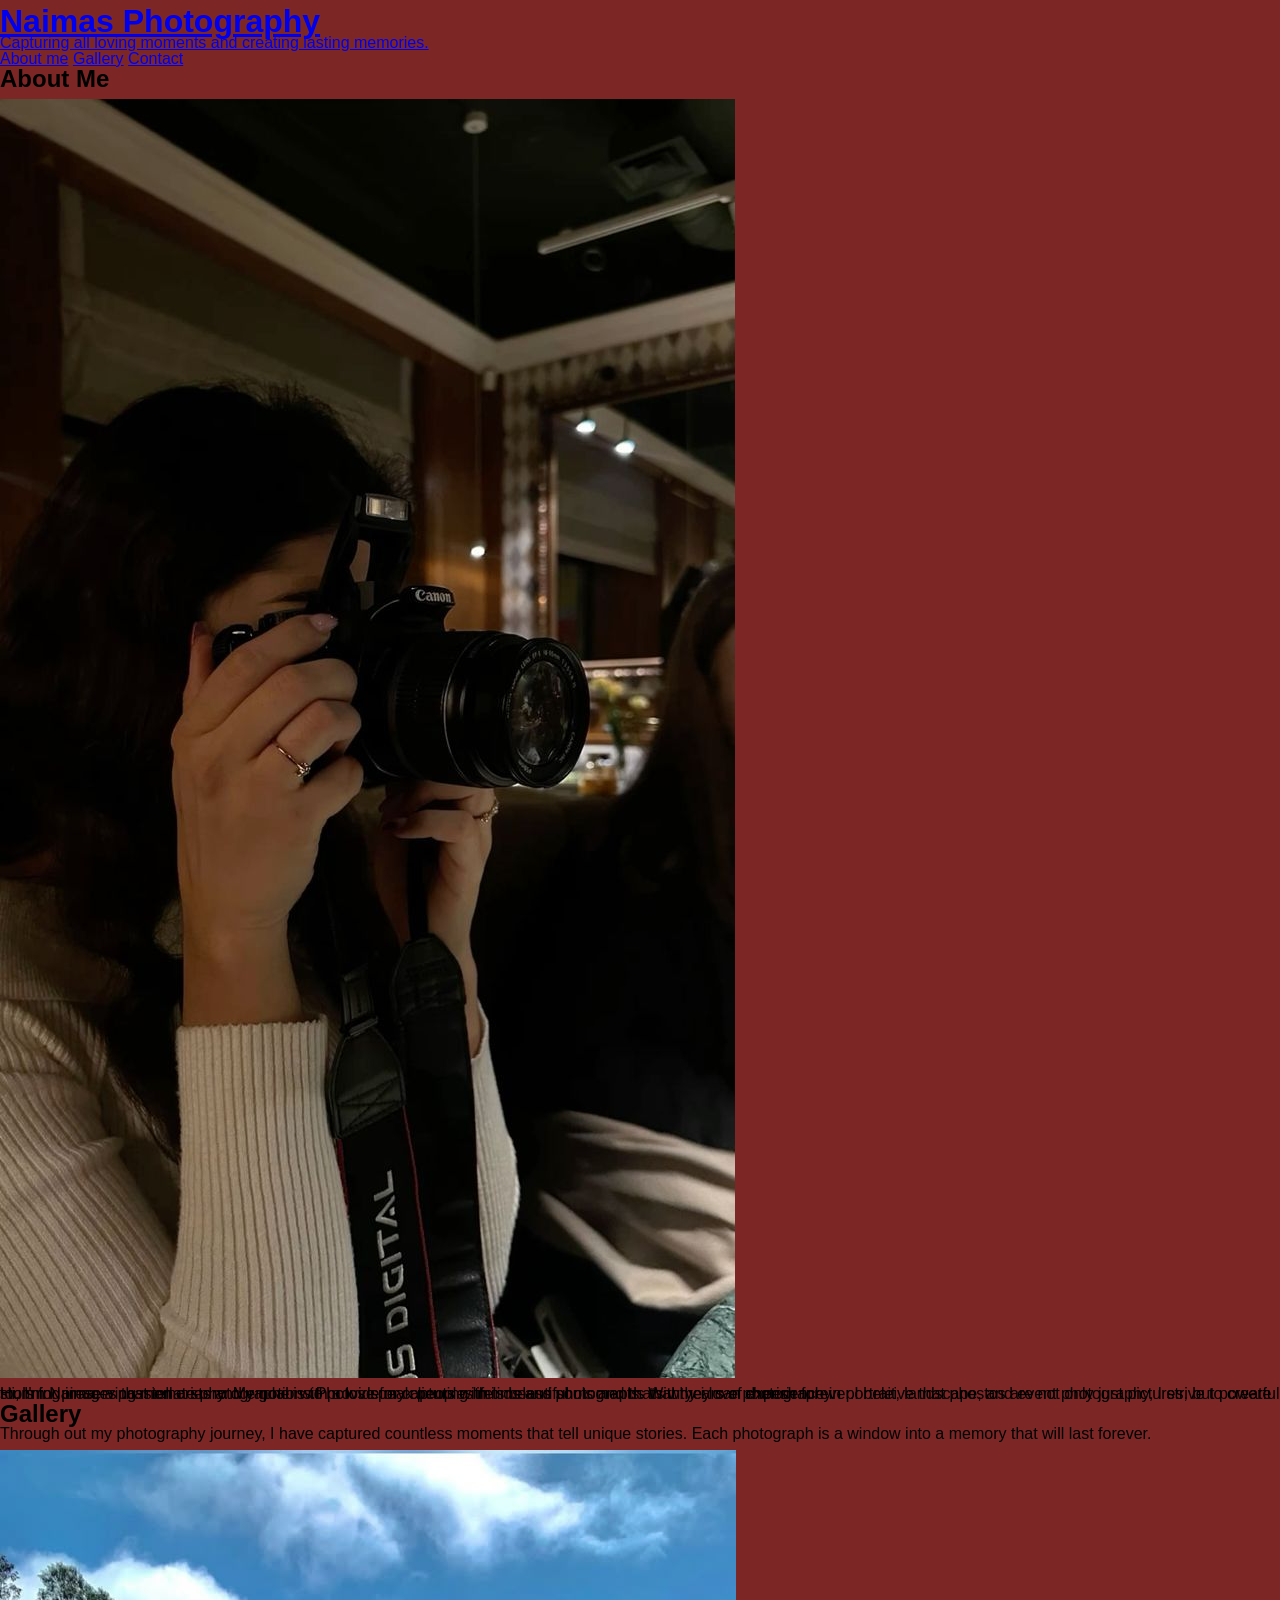
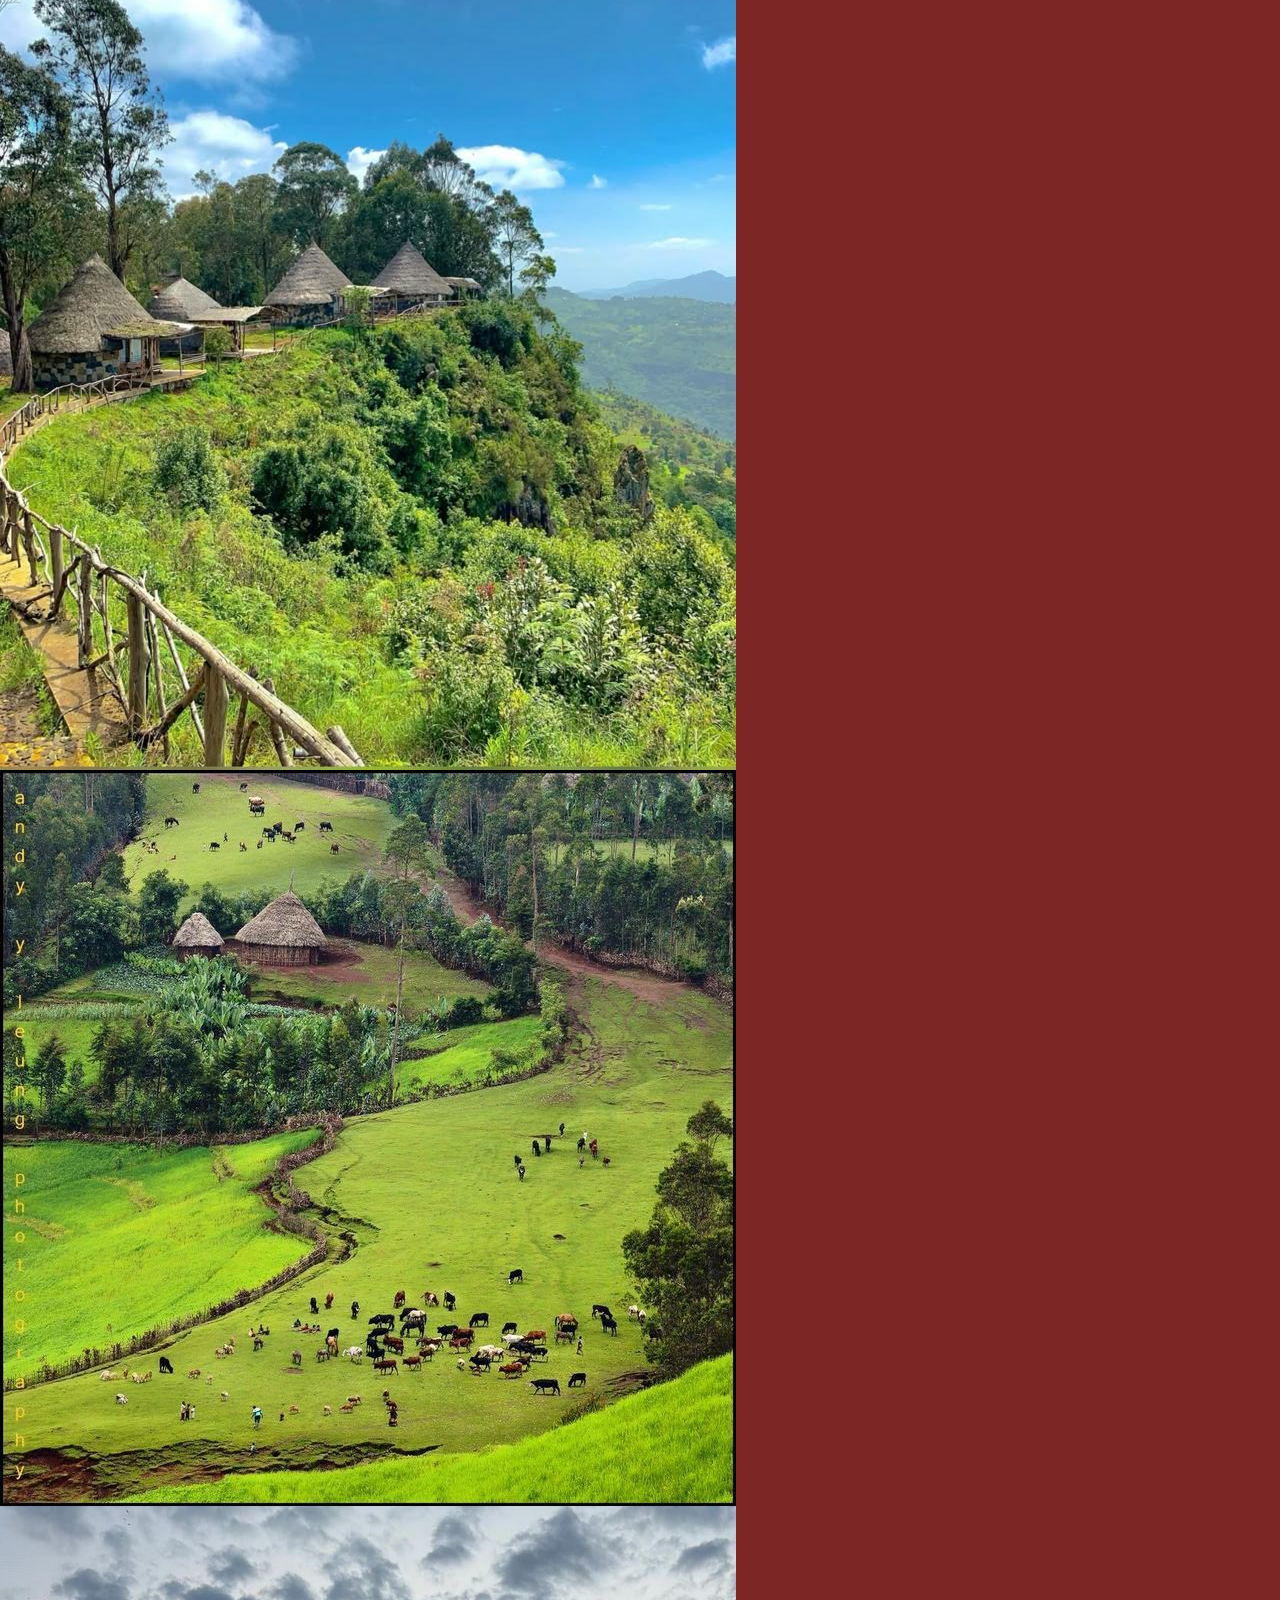
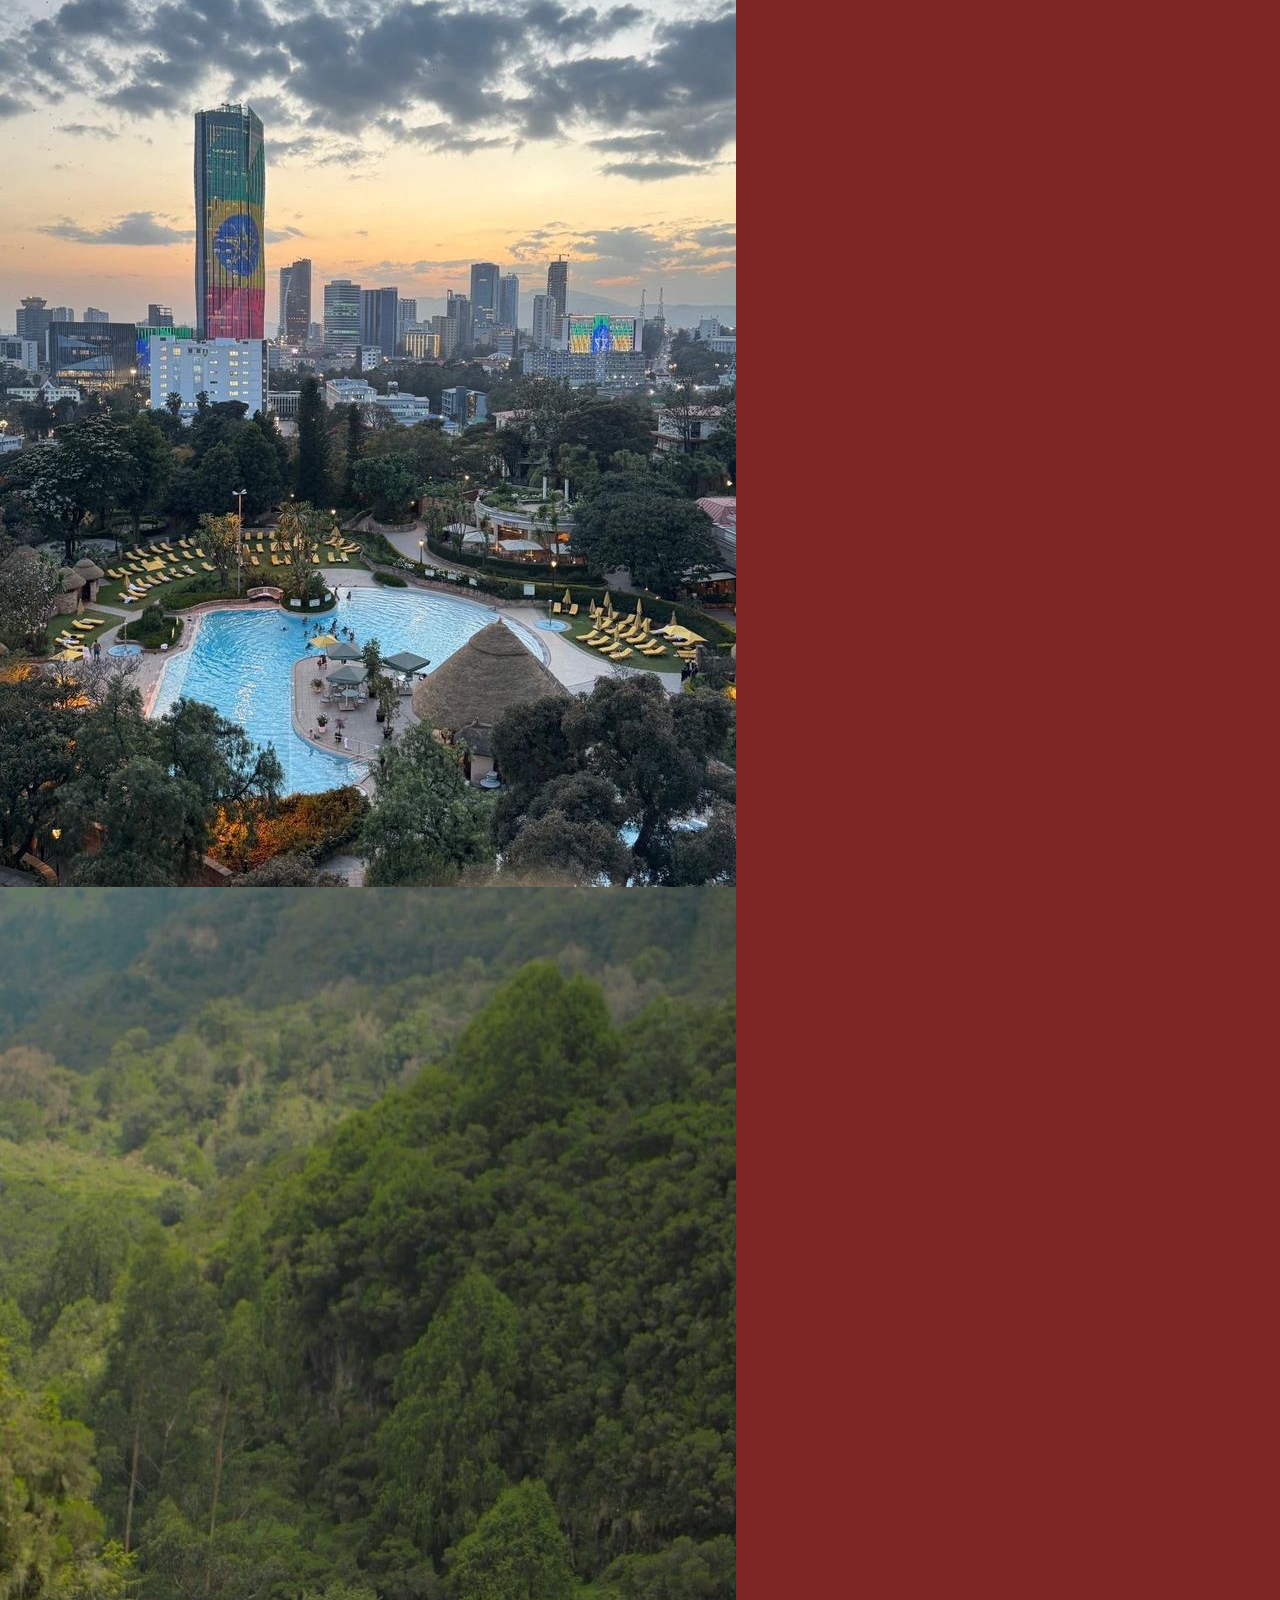
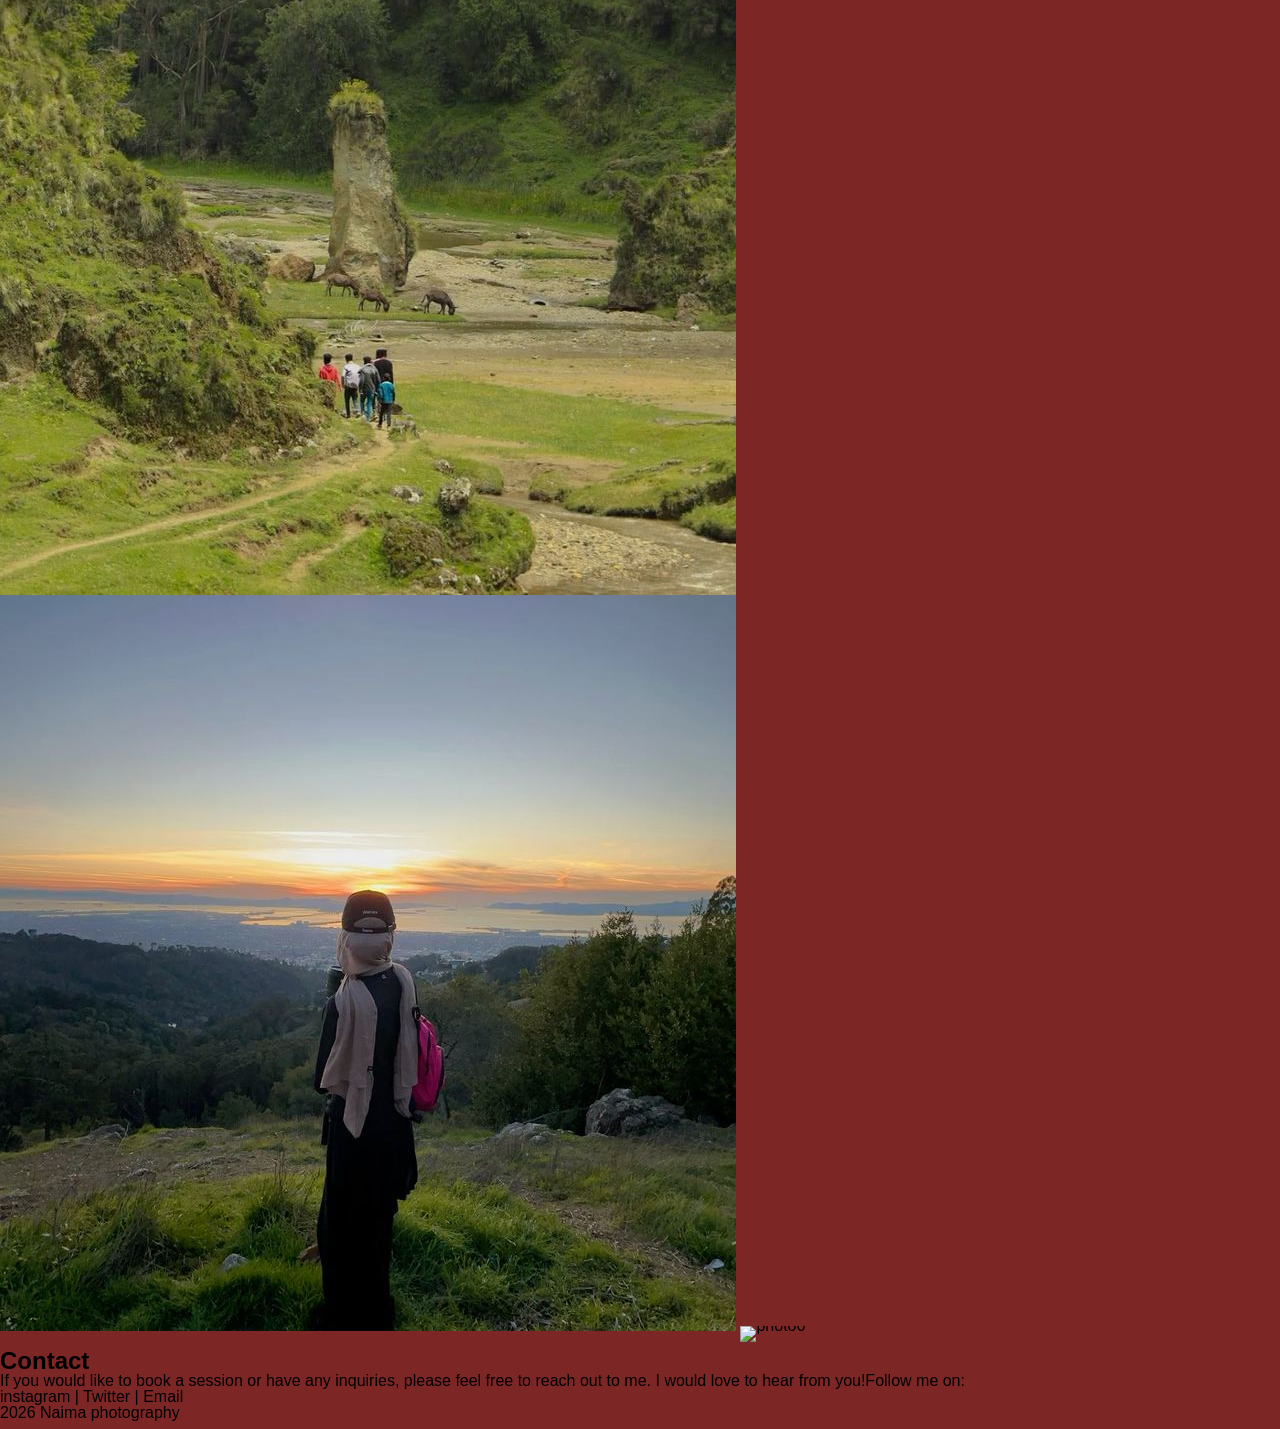
==== index.html @ bf659220 "Refactor code structure for improved readability and maintainability" ====
<!DOCTYPE html>
<html lang="en">
<head>
    <meta charset="UTF-8">
    <title>Naimas Photography</title>
        <link rel="stylesheet" href="styles.css" />
</head>
<body>
<!--logo-->
<header class="logo">
    <a href="/">
        <h1>Naimas Photography</h1>
    <p>Capturing all loving moments and creating lasting memories.</p>
    </a>
</header>

<!--navigation bar-->
<nav>
        <a href="About me">About me</a>
        <a href="My Gallery">Gallery</a>
        <a href="Get in contact">Contact</a>

<!--About me section-->

</nav>
<section id="about-me">
    <h2>About Me</h2>
    <img src="photo.jfif" alt="me" ">
    <p>Hi, I'm Naima, a passionate photographer with a love for capturing life's beautiful moments. With years of experience in portrait, landscape, and event photography, I strive to create stunning images that tell a story. My goal is to provide my clients with timeless photographs that they can cherish forever.I beleive that phostos are not only just pictures, but powerful tools for preserving memories and emotions.Photos speak peoples minds and souls and thats why i love photography.</p>    
</section>

<!--Gallery section-->
<section id="gallery">
    <h2>Gallery</h2>
    <p>Through out my photography journey, I have captured countless moments that tell unique stories. Each photograph is a window into a memory that will last forever.</p>
    <div class="gallery-container">
        <img src="ethiopia ⋆ ࣪_ 🇪🇹📍.jfif" alt="photo1">
        <img src="Heaven looks somewhat like this! ✨.jfif" alt="photo2">
        <img src="Motherland🇪🇹✨.jfif" alt="photo3">
        <img src="bareedu badiya.jfif" alt="photo4">
        <img src="sunset hike 🌅.jfif" alt="photo5">
        <img src="photography-work/Enkutatash.jfif" alt="photo6">
    </div>
</section>

<!--Contact section-->
<section id="contact">
    <h2>Contact</h2>
    <p>If you would like to book a session or have any inquiries, please feel free to reach out to me. I would love to hear from you!Follow me on:
        <p>instagram | Twitter | Email</p>
        <p> 2026 Naima photography</p>
    </p>
</section>




</body>

</html>
---- styles.css ----
body{
    background-color: rgb(124, 38, 38);
    font-family: Arial, sans-serif;
    margin: 0;
    padding: 0;
    line-height: 0%;
}
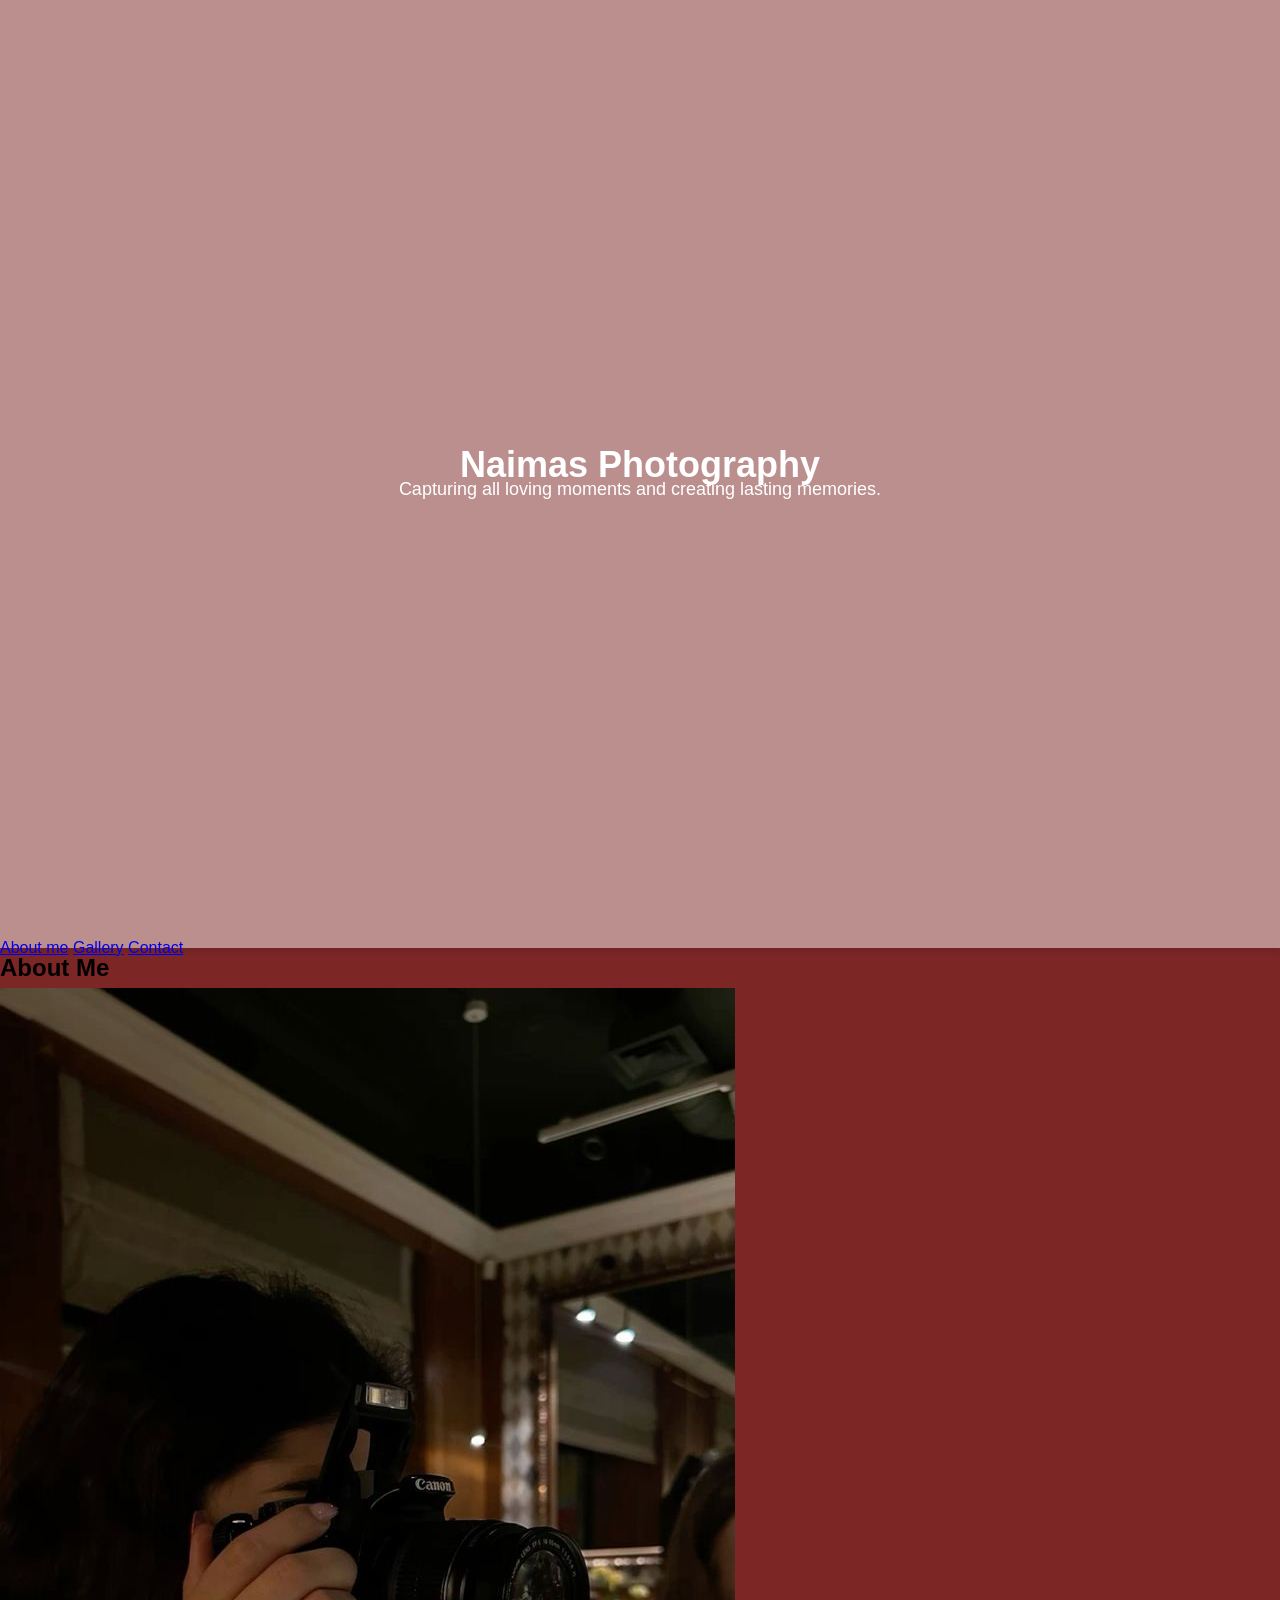
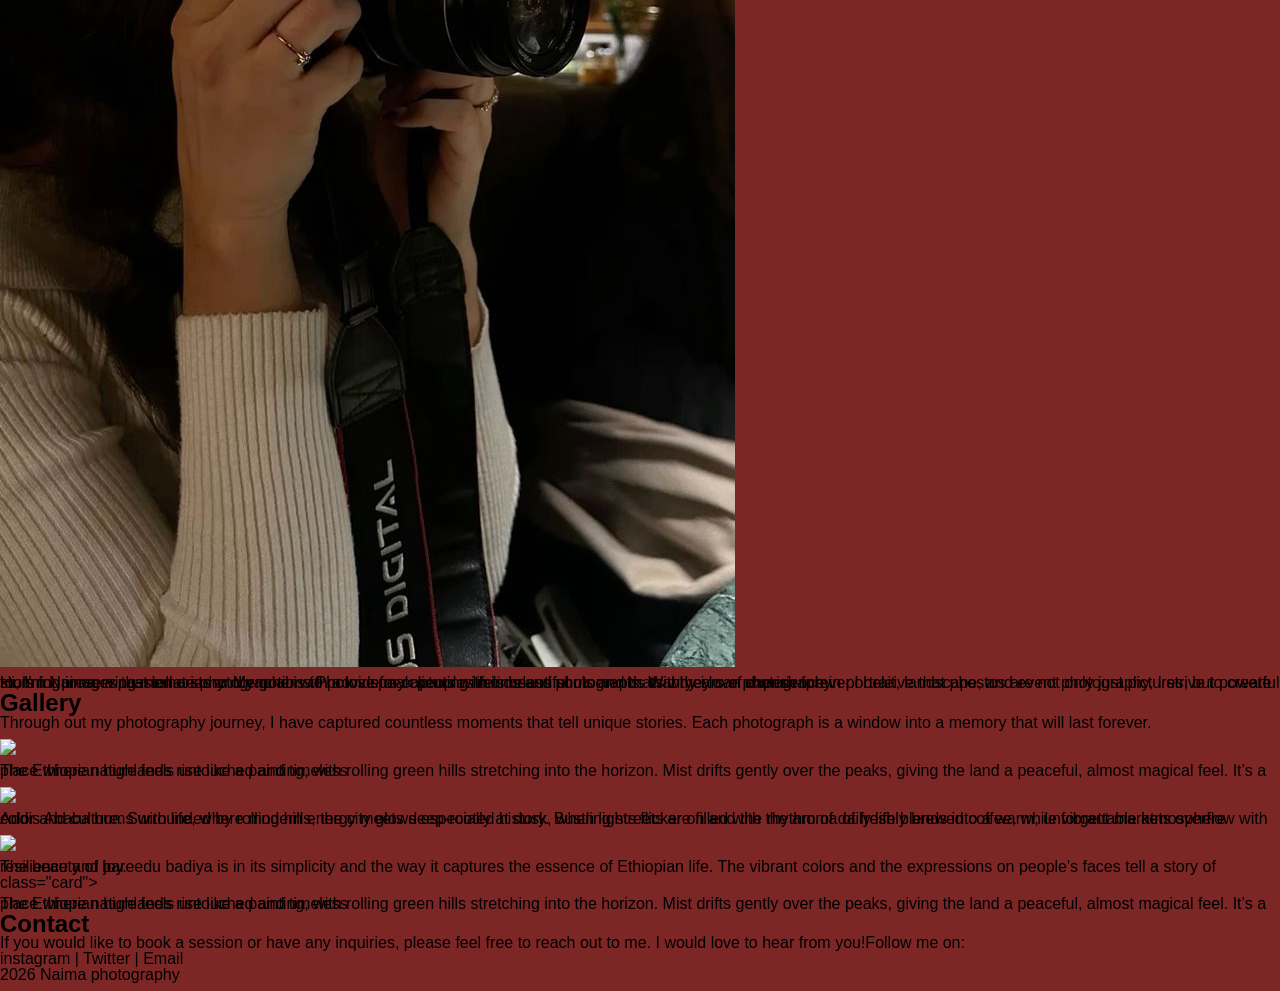
==== commit 85b4182b: "Added description to the photos" ====
--- a/index.html
+++ b/index.html
@@ -33,14 +33,28 @@
 <section id="gallery">
     <h2>Gallery</h2>
     <p>Through out my photography journey, I have captured countless moments that tell unique stories. Each photograph is a window into a memory that will last forever.</p>
-    <div class="gallery-container">
-        <img src="ethiopia ⋆ ࣪_ 🇪🇹📍.jfif" alt="photo1">
-        <img src="Heaven looks somewhat like this! ✨.jfif" alt="photo2">
-        <img src="Motherland🇪🇹✨.jfif" alt="photo3">
-        <img src="bareedu badiya.jfif" alt="photo4">
-        <img src="sunset hike 🌅.jfif" alt="photo5">
-        <img src="photography-work/Enkutatash.jfif" alt="photo6">
-    </div>
+    <div class="container">
+  <div class="card">
+    <img src="photography-work/ethiopia ⋆ ࣪_ 🇪🇹📍.jfif">
+    <p>The Ethiopian highlands rise like a painting, with rolling green hills stretching into the horizon. Mist drifts gently over the peaks, giving the land a peaceful, almost magical feel. It’s a place where nature feels untouched and timeless</p>
+  </div>
+
+  <div class="card">
+    <img src="photography-work/Motherland🇪🇹✨.jfif">
+    <p>Addis Ababa hums with life, where modern energy meets deep-rooted history. Bustling streets are filled with the aroma of freshly brewed coffee, while vibrant markets overflow with color and culture. Surrounded by rolling hills, the city glows especially at dusk, when lights flicker on and the rhythm of daily life blends into a warm, unforgettable atmosphere</p>
+  </div>
+
+  <div class="card">
+    <img src="photography-work/bareedu badiya.jfif">
+    <p>The beauty of bareedu badiya is in its simplicity and the way it captures the essence of Ethiopian life. The vibrant colors and the expressions on people's faces tell a story of resilience and joy.</p>
+  </div>
+
+  <div> class="card">
+    <img src="">
+    <p>The Ethiopian highlands rise like a painting, with rolling green hills stretching into the horizon. Mist drifts gently over the peaks, giving the land a peaceful, almost magical feel. It’s a place where nature feels untouched and timeless</p>
+
+  </div>
+</div>
 </section>
 
 <!--Contact section-->
--- a/styles.css
+++ b/styles.css
@@ -5,4 +5,31 @@
     margin: 0;
     padding: 0;
     line-height: 0%;
-}+}
+header{
+    background-color: rgb(124, 38, 38);
+    color: white;
+    padding: 20px;
+    text-align: center;
+    box-shadow: 0 4px 6px rgba(0, 0, 0, 0.1);
+padding: 24px;
+
+}
+header a{
+    color: white;
+    text-decoration: none;
+    font-size: 18px;
+    margin: 0 15px;
+    transition: color 0.3s ease;
+}
+
+.logo{
+    display: flex;
+    justify-content: center;
+    align-items: center;
+    height: 100vh;
+    background-color: rosybrown;
+
+}
+
+
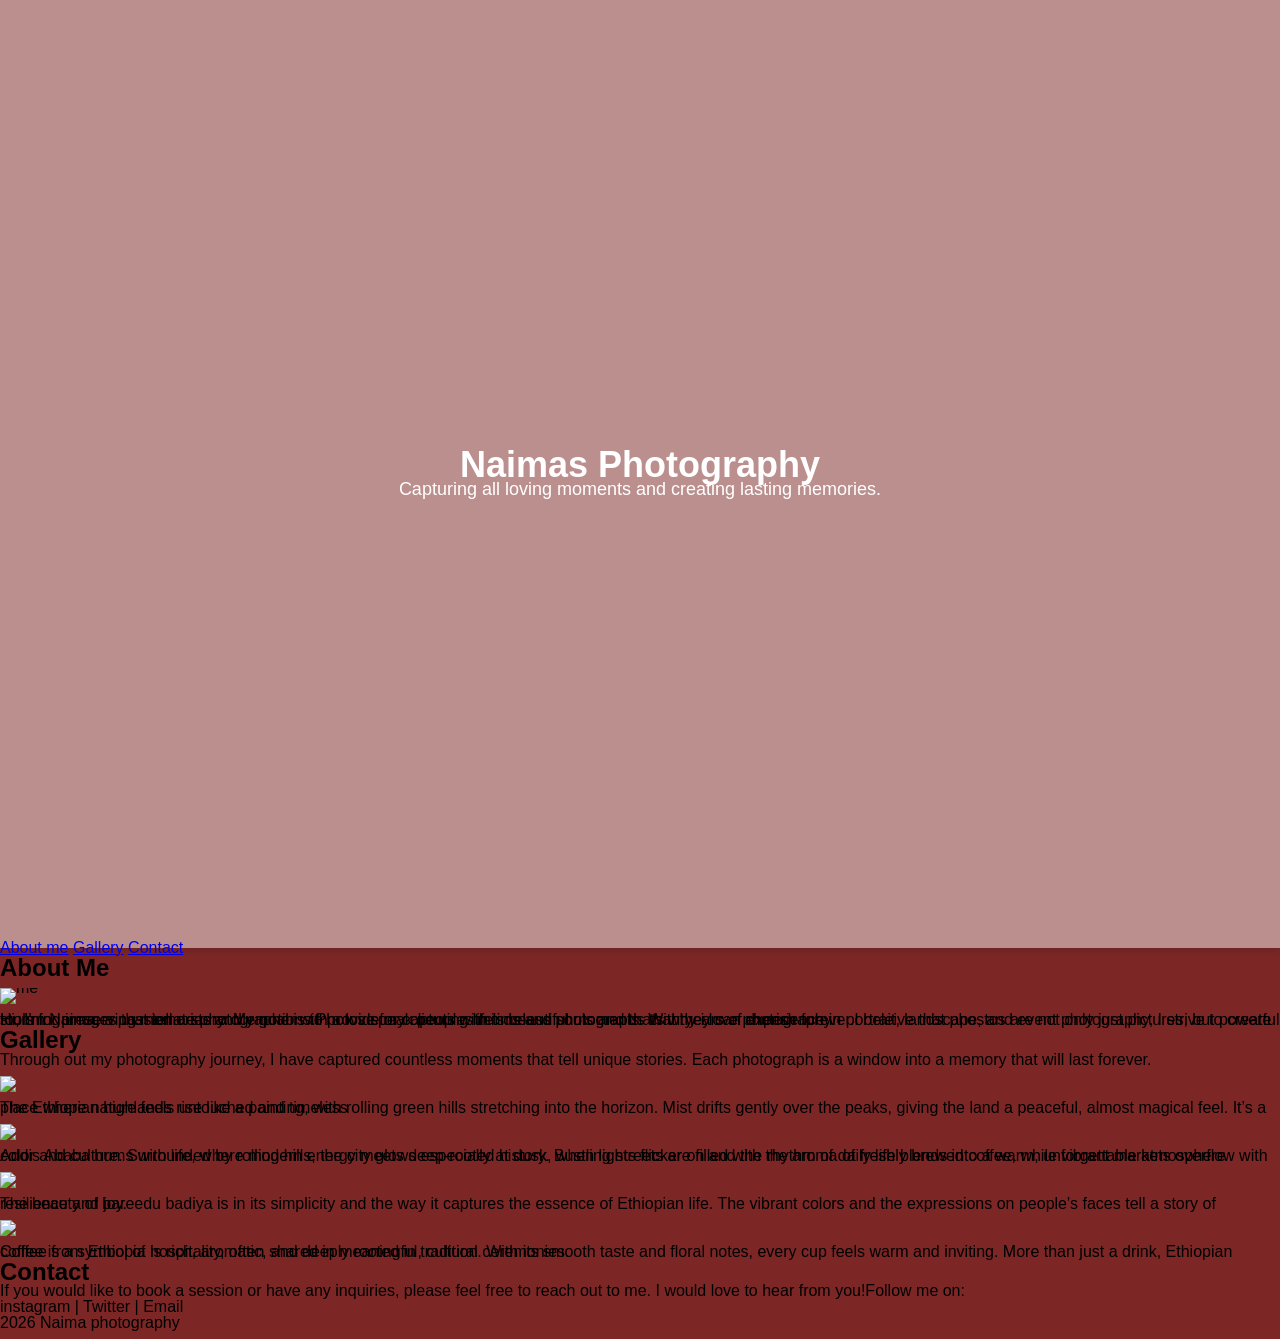
==== commit 220a3ecb: "added new images with descriptions" ====
--- a/index.html
+++ b/index.html
@@ -35,24 +35,23 @@
     <p>Through out my photography journey, I have captured countless moments that tell unique stories. Each photograph is a window into a memory that will last forever.</p>
     <div class="container">
   <div class="card">
-    <img src="photography-work/ethiopia ⋆ ࣪_ 🇪🇹📍.jfif">
+    <img src="photography-work/highlands.jfif">
     <p>The Ethiopian highlands rise like a painting, with rolling green hills stretching into the horizon. Mist drifts gently over the peaks, giving the land a peaceful, almost magical feel. It’s a place where nature feels untouched and timeless</p>
   </div>
 
   <div class="card">
-    <img src="photography-work/Motherland🇪🇹✨.jfif">
+    <img src="photography-work/addis.jfif">
     <p>Addis Ababa hums with life, where modern energy meets deep-rooted history. Bustling streets are filled with the aroma of freshly brewed coffee, while vibrant markets overflow with color and culture. Surrounded by rolling hills, the city glows especially at dusk, when lights flicker on and the rhythm of daily life blends into a warm, unforgettable atmosphere</p>
   </div>
 
   <div class="card">
-    <img src="photography-work/bareedu badiya.jfif">
+    <img src="photography-work/badiya.jfif">
     <p>The beauty of bareedu badiya is in its simplicity and the way it captures the essence of Ethiopian life. The vibrant colors and the expressions on people's faces tell a story of resilience and joy.</p>
   </div>
 
-  <div> class="card">
-    <img src="">
-    <p>The Ethiopian highlands rise like a painting, with rolling green hills stretching into the horizon. Mist drifts gently over the peaks, giving the land a peaceful, almost magical feel. It’s a place where nature feels untouched and timeless</p>
-
+  <div class="card">
+    <img src="photography-work/coff.jfif">
+    <p>Coffee from Ethiopia is rich, aromatic, and deeply rooted in tradition. With its smooth taste and floral notes, every cup feels warm and inviting. More than just a drink, Ethiopian coffee is a symbol of hospitality, often shared in meaningful, cultural ceremonies.</p>
   </div>
 </div>
 </section>
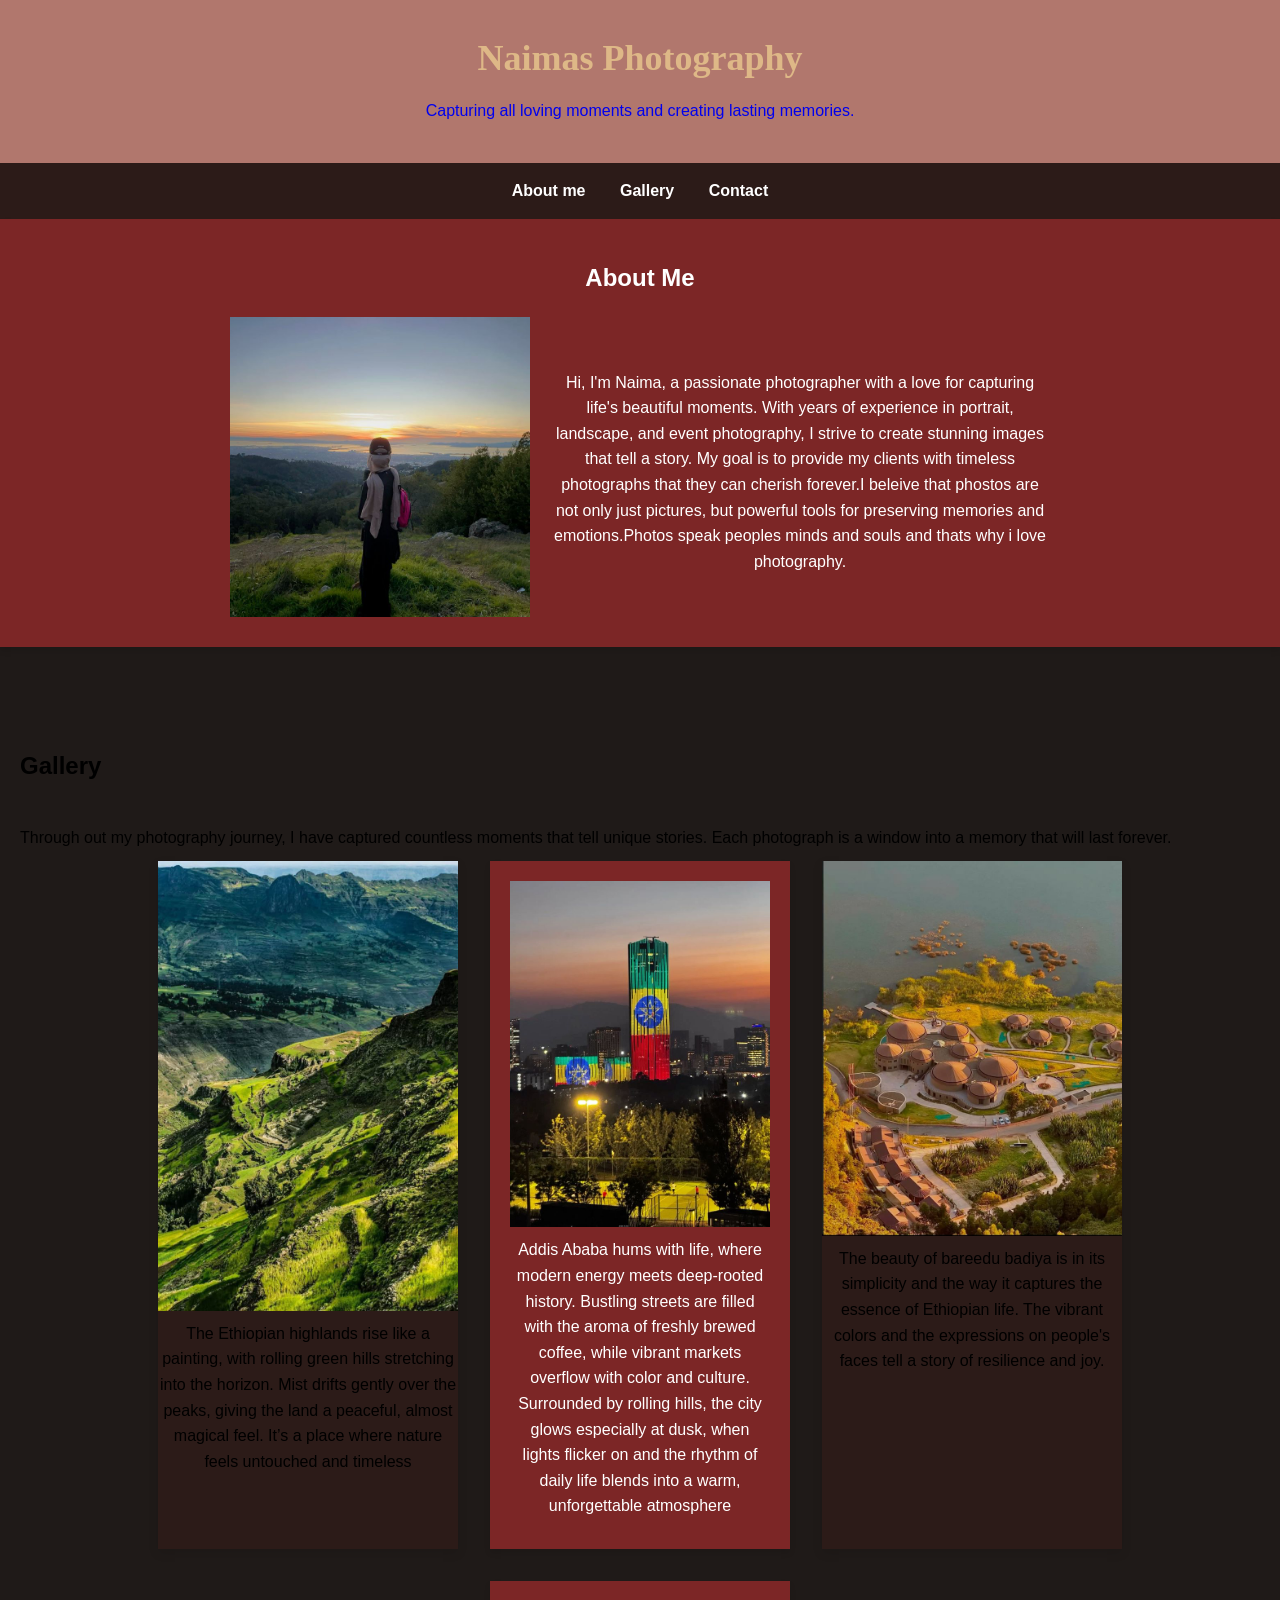
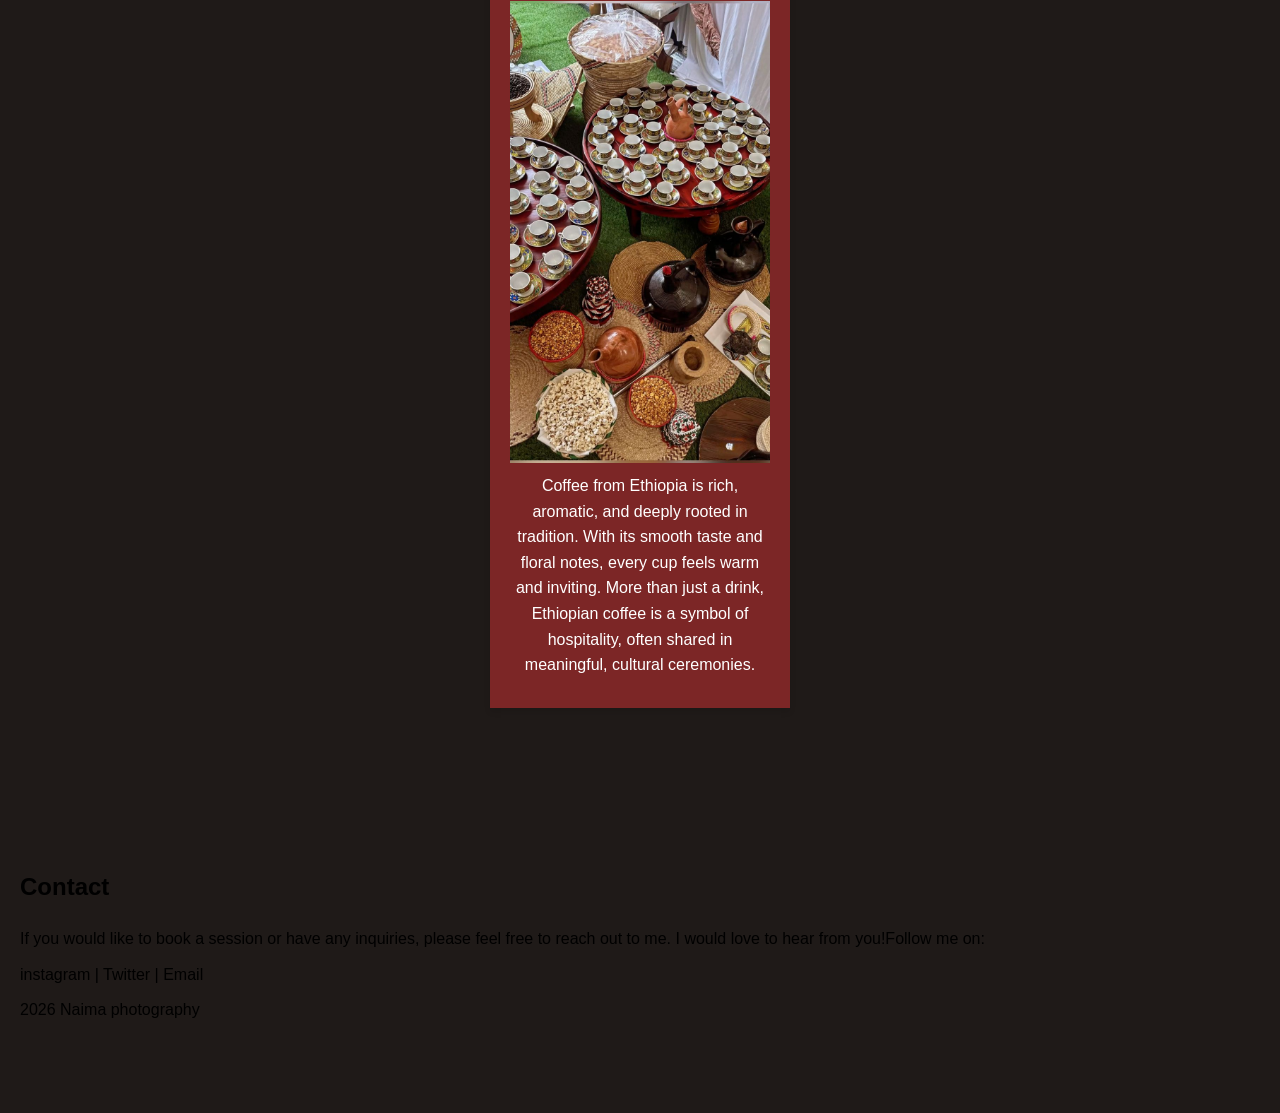
==== commit bc7cae30: "seperate page background from card background" ====
--- a/index.html
+++ b/index.html
@@ -16,17 +16,22 @@
 
 <!--navigation bar-->
 <nav>
-        <a href="About me">About me</a>
-        <a href="My Gallery">Gallery</a>
-        <a href="Get in contact">Contact</a>
-
+        <a href="#About-me">About me</a>
+        <a href="#Gallery">Gallery</a>
+        <a href="#Contact">Contact</a>
+</nav>
 <!--About me section-->
-
-</nav>
 <section id="about-me">
     <h2>About Me</h2>
-    <img src="photo.jfif" alt="me" ">
-    <p>Hi, I'm Naima, a passionate photographer with a love for capturing life's beautiful moments. With years of experience in portrait, landscape, and event photography, I strive to create stunning images that tell a story. My goal is to provide my clients with timeless photographs that they can cherish forever.I beleive that phostos are not only just pictures, but powerful tools for preserving memories and emotions.Photos speak peoples minds and souls and thats why i love photography.</p>    
+    <div class="about-me-content">
+        <img src="me.jfif" alt="me">
+
+        <div class="about-txt">
+              <p>
+           Hi, I'm Naima, a passionate photographer with a love for capturing life's beautiful moments. With years of experience in portrait, landscape, and event photography, I strive to create stunning images that tell a story. My goal is to provide my clients with timeless photographs that they can cherish forever.I beleive that phostos are not only just pictures, but powerful tools for preserving memories and emotions.Photos speak peoples minds and souls and thats why i love photography.</p>
+
+        </div>
+    </div>
 </section>
 
 <!--Gallery section-->
@@ -35,22 +40,22 @@
     <p>Through out my photography journey, I have captured countless moments that tell unique stories. Each photograph is a window into a memory that will last forever.</p>
     <div class="container">
   <div class="card">
-    <img src="photography-work/highlands.jfif">
+    <img src="highlands.jfif">
     <p>The Ethiopian highlands rise like a painting, with rolling green hills stretching into the horizon. Mist drifts gently over the peaks, giving the land a peaceful, almost magical feel. It’s a place where nature feels untouched and timeless</p>
   </div>
 
   <div class="card">
-    <img src="photography-work/addis.jfif">
+    <img src="addis.jfif">
     <p>Addis Ababa hums with life, where modern energy meets deep-rooted history. Bustling streets are filled with the aroma of freshly brewed coffee, while vibrant markets overflow with color and culture. Surrounded by rolling hills, the city glows especially at dusk, when lights flicker on and the rhythm of daily life blends into a warm, unforgettable atmosphere</p>
   </div>
 
   <div class="card">
-    <img src="photography-work/badiya.jfif">
+    <img src="Ethiopia , Lake Wenchi.jfif">
     <p>The beauty of bareedu badiya is in its simplicity and the way it captures the essence of Ethiopian life. The vibrant colors and the expressions on people's faces tell a story of resilience and joy.</p>
   </div>
 
   <div class="card">
-    <img src="photography-work/coff.jfif">
+    <img src="Ethiopian coffee.jfif">
     <p>Coffee from Ethiopia is rich, aromatic, and deeply rooted in tradition. With its smooth taste and floral notes, every cup feels warm and inviting. More than just a drink, Ethiopian coffee is a symbol of hospitality, often shared in meaningful, cultural ceremonies.</p>
   </div>
 </div>
@@ -59,10 +64,9 @@
 <!--Contact section-->
 <section id="contact">
     <h2>Contact</h2>
-    <p>If you would like to book a session or have any inquiries, please feel free to reach out to me. I would love to hear from you!Follow me on:
+    <p>If you would like to book a session or have any inquiries, please feel free to reach out to me. I would love to hear from you!Follow me on:</p>
         <p>instagram | Twitter | Email</p>
         <p> 2026 Naima photography</p>
-    </p>
 </section>
 
 
--- a/styles.css
+++ b/styles.css
@@ -1,10 +1,10 @@
 
 body{
-    background-color: rgb(124, 38, 38);
-    font-family: Arial, sans-serif;
+    background-color: #1f1a18;
+    font-family:Arial, Helvetica, sans-serif;
     margin: 0;
     padding: 0;
-    line-height: 0%;
+    line-height: 1.6;
 }
 header{
     background-color: rgb(124, 38, 38);
@@ -12,24 +12,116 @@
     padding: 20px;
     text-align: center;
     box-shadow: 0 4px 6px rgba(0, 0, 0, 0.1);
-padding: 24px;
 
 }
-header a{
-    color: white;
-    text-decoration: none;
-    font-size: 18px;
-    margin: 0 15px;
-    transition: color 0.3s ease;
+.container{
+    display: flex;
+    flex-wrap: wrap;
+    justify-content: center;
+    gap: 2em; 
 }
-
-.logo{
-    display: flex;
-    justify-content: center;
-    align-items: center;
-    height: 100vh;
-    background-color: rosybrown;
+.card{
+    text-align:center;
+    width: 300px;
+        background-color: #2c1b18;
+        box-shadow: 0 4px 10px rgba(0, 0, 0, 0.1);
 
 }
 
+img{
+    width: 100%;
+    height: auto;
+    display: block;
+}
+*{
+    box-sizing: border-box;
+}
+img{
+    max-width: 100%;
+}
+section#about-me{
+    background-color: rgb(124, 38, 38);
+    color: white;
+    padding: 20px;
+    text-align: center;
+    box-shadow: 0 4px 6px rgba(0, 0, 0, 0.1);
+}
+section{
+    padding: 60px 20px;
+    margin-bottom: 20px;
+}
+img{
+    width: 300px;
+    height: auto;
+    display: block;
+    margin-bottom: 10px;
+}
+p{
+    margin: 10px 0;
+}
+.about-me-content{
+    display: flex;
+    align-items: center;
+    justify-content: center;
+    gap: 20px;
+    flex-wrap: wrap;
+}
+.about-container img{
+    width: 250px;
+    height: auto;
+    border-radius: 50%;
 
+}
+#About-me{
+    padding: 40px;
+    color: white;
+
+}
+.about-txt{
+    font-size: 16px;
+    line-height: 1.6;
+    max-width: 500px;
+}
+.card:nth-child(even){
+    background-color: rgb(124, 38, 38);
+    color: white;
+    padding: 20px;
+    text-align: center;
+    box-shadow: 0 4px 6px rgba(0, 0, 0, 0.1);
+}
+.logo{
+    background-color: #b1776d;
+    text-align: center;
+    padding: 30px;
+}
+.logo h1{
+    color:burlywood;
+    font-size: 36px;
+    font-family: Georgia, 'Times New Roman', Times, serif;
+    margin: 0;
+}
+a{
+    text-decoration: none;
+}
+nav{
+    text-align: center;
+    padding: 15px;
+    background-color: #2c1b18;
+
+}
+nav a{
+    color:white;
+    margin: 0 15px;
+    text-decoration: none;
+     font-weight: bold;
+}
+nav a:hover{
+    color: #ffd7c2;
+}
+#gallery h2{
+    font: size 2.5em;
+    text-align: center;
+    position: relative;
+    margin-bottom: 30px;
+    display: inline-block;
+}
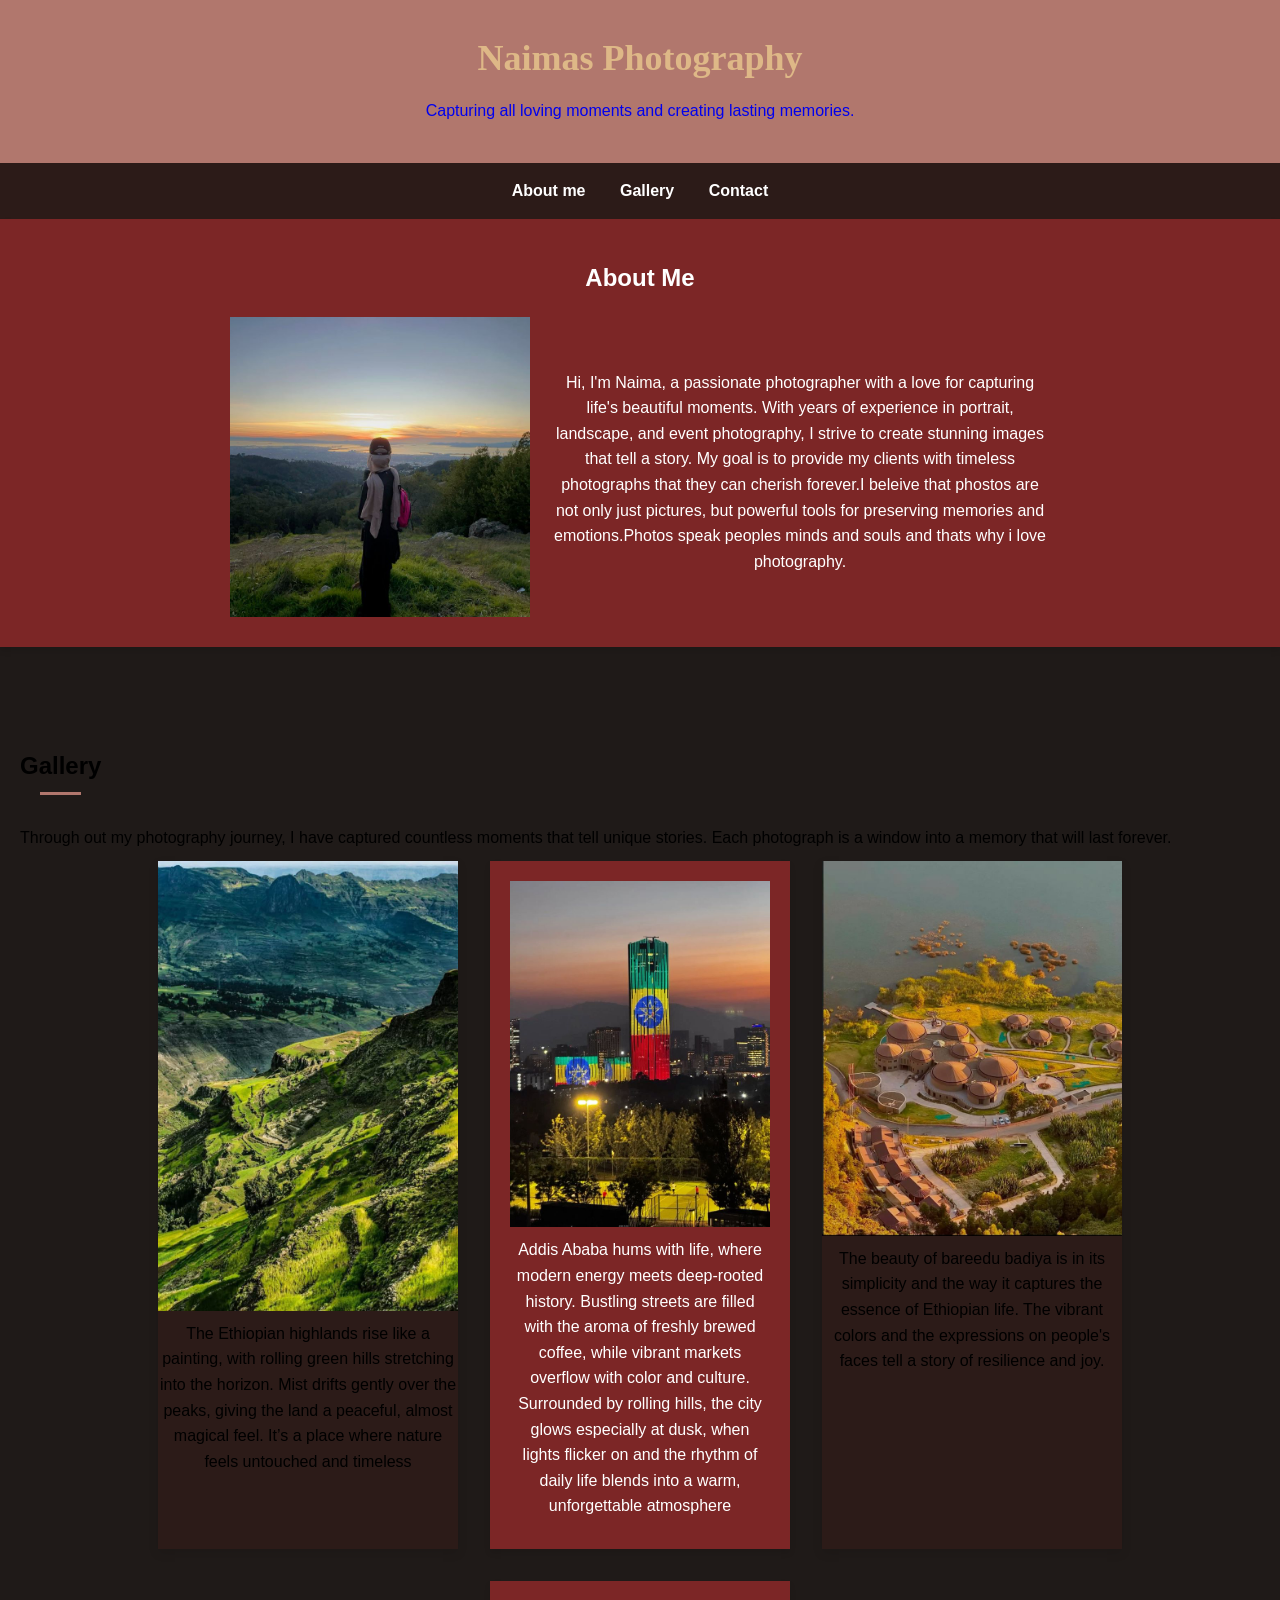
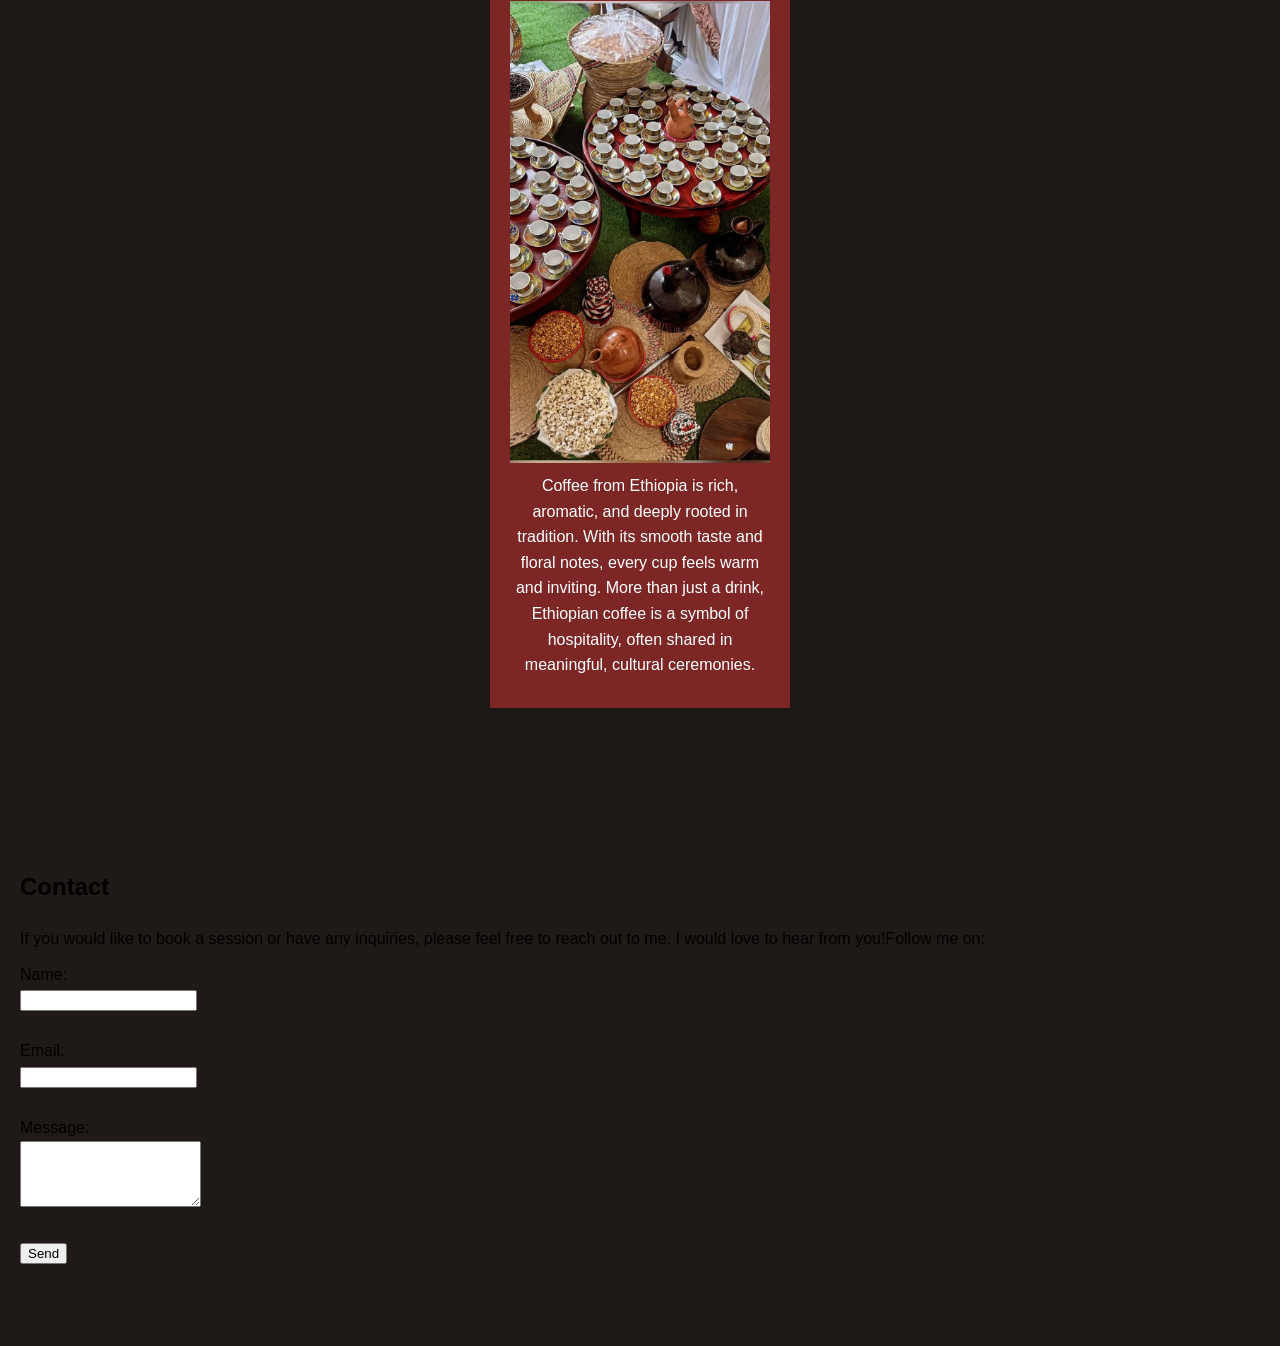
==== commit f3b9ca05: "added contact form section" ====
--- a/index.html
+++ b/index.html
@@ -65,13 +65,20 @@
 <section id="contact">
     <h2>Contact</h2>
     <p>If you would like to book a session or have any inquiries, please feel free to reach out to me. I would love to hear from you!Follow me on:</p>
-        <p>instagram | Twitter | Email</p>
-        <p> 2026 Naima photography</p>
-</section>
+    <!-- contact form -->
+      <form>
+        <label for=" full-name">Name:</label><br />
+        <input type="text" id="full-name" name="full-name" /><br /><br />
 
+        <!-- email input -->
+        <lable for="email">Email:</lable><br />
+        <input type="email" id="email" name="Email" /><br /><br />
 
-
-
-</body>
-
+        <!-- message input -->
+        <lable for="message">Message:</lable><br />
+        <textarea name="message" id="message" rows="4"></textarea><br><br>
+        <button type="submit">Send</button>
+      </form>
+    </section>
+  </body>
 </html>
--- a/styles.css
+++ b/styles.css
@@ -125,3 +125,20 @@
     margin-bottom: 30px;
     display: inline-block;
 }
+#gallery h2::after{
+    content: '';
+    position: absolute;
+    width: 50%;
+    height: 3px;
+    background-color: #b1776d;
+    left: 25%;
+    bottom: -10px;
+}
+#gallery{
+    transition: all 0.3s ease ;
+
+}
+#gallery:hover{
+    transform: scale(1.05);
+margin: 20px 0;
+}
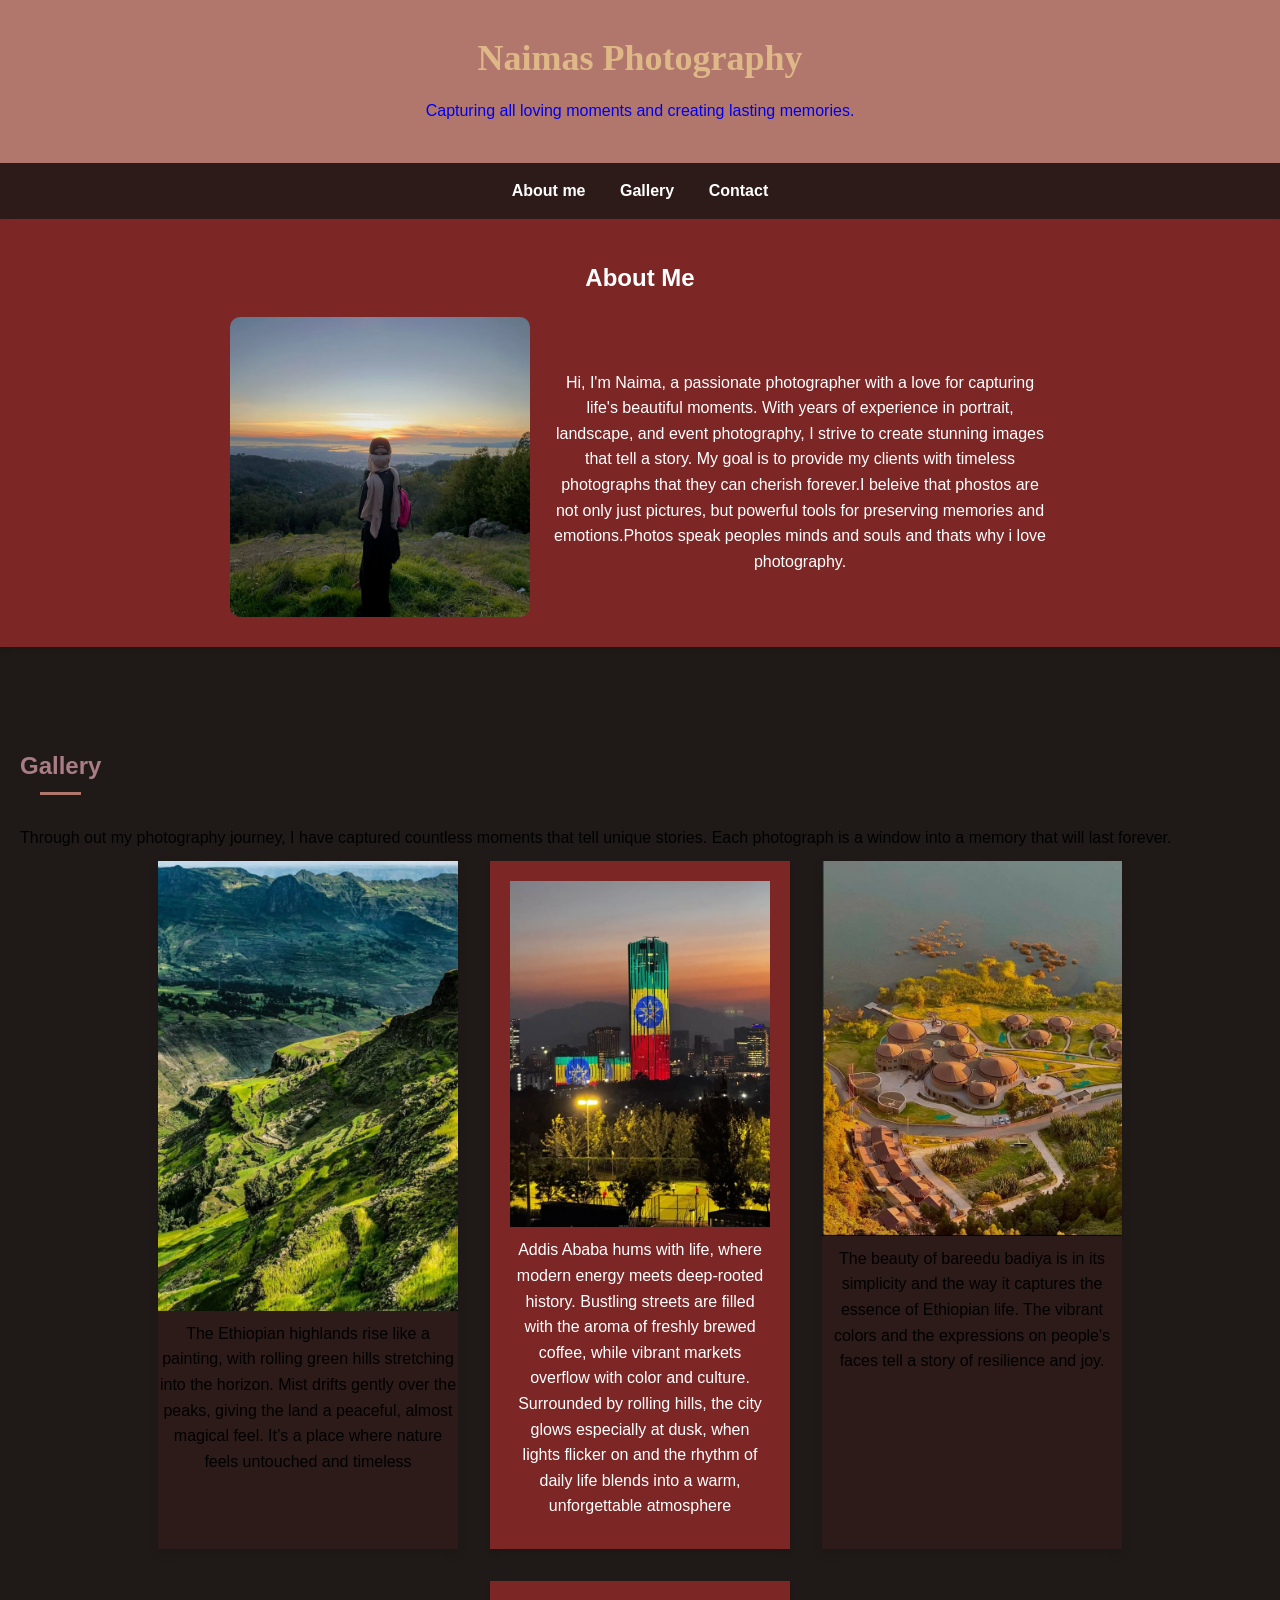
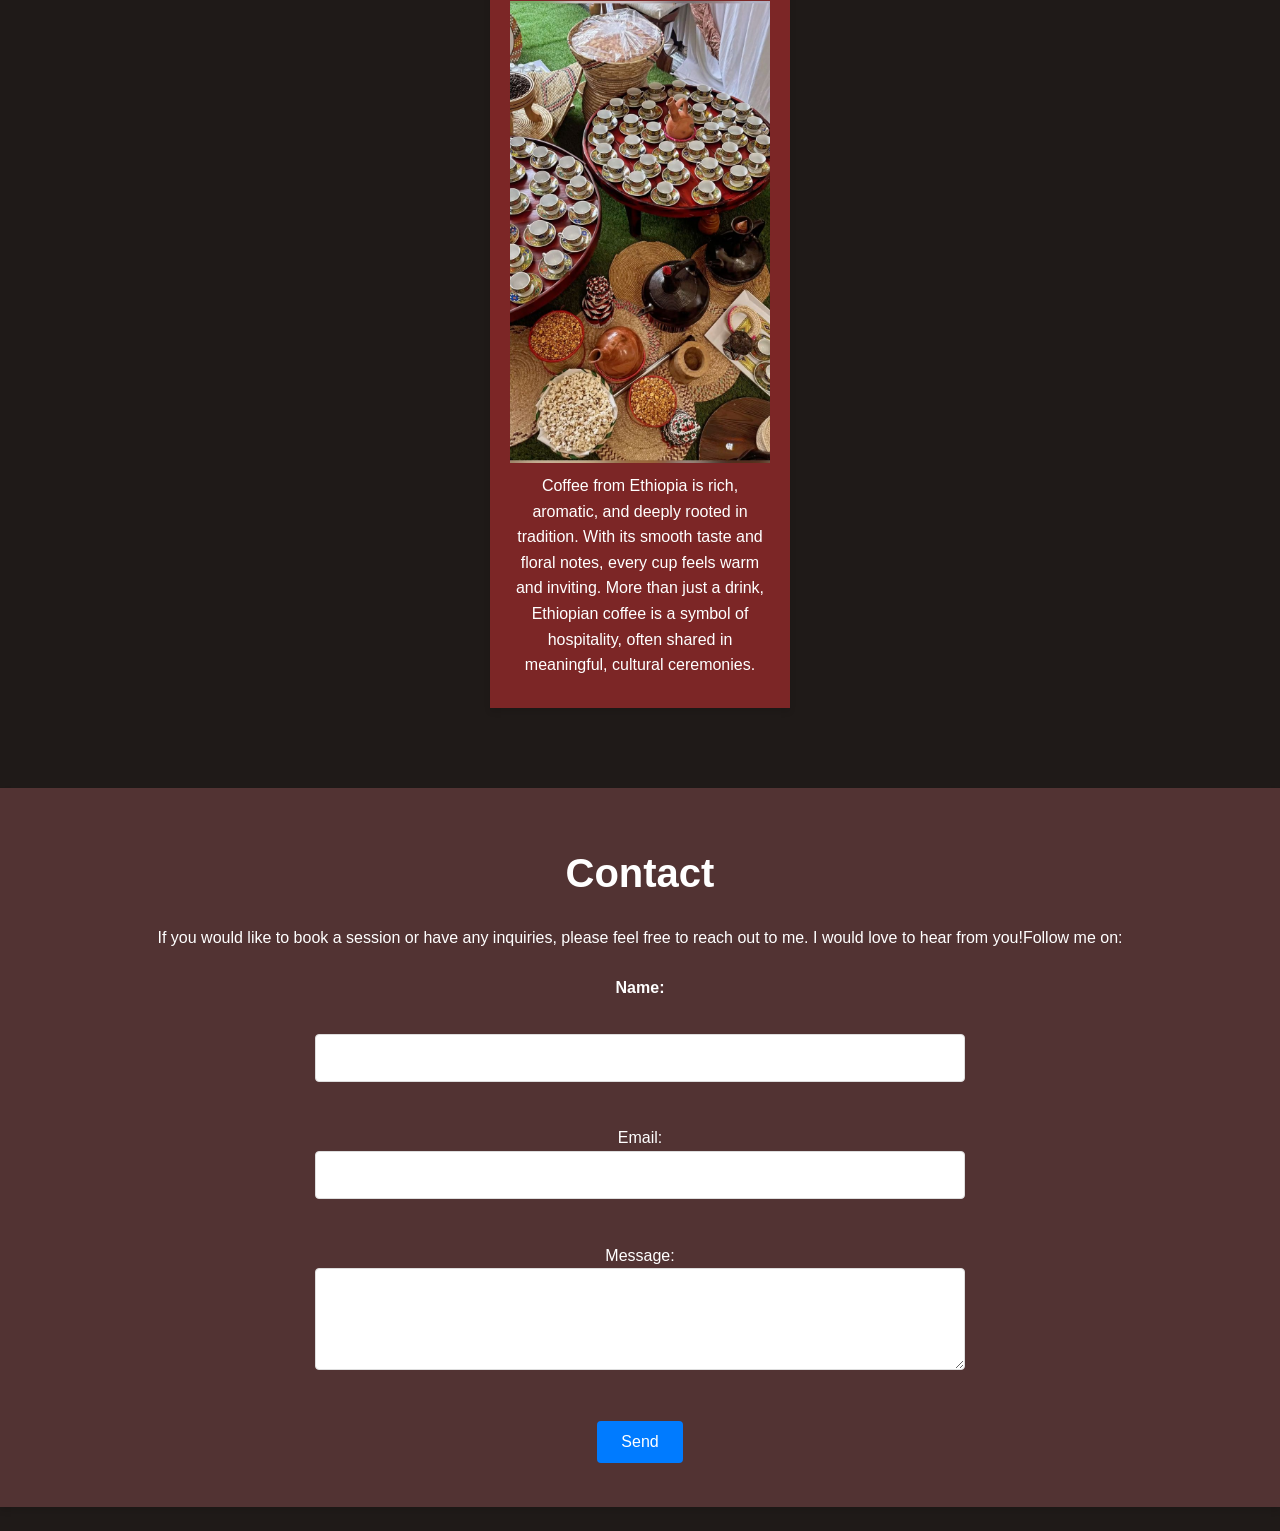
==== commit 02b48c95: "added color to Gallerry" ====
--- a/index.html
+++ b/index.html
@@ -16,10 +16,11 @@
 
 <!--navigation bar-->
 <nav>
-        <a href="#About-me">About me</a>
-        <a href="#Gallery">Gallery</a>
-        <a href="#Contact">Contact</a>
+        <a href="#about-me">About me</a>
+        <a href="#gallery">Gallery</a>
+        <a href="#contact">Contact</a>
 </nav>
+
 <!--About me section-->
 <section id="about-me">
     <h2>About Me</h2>
--- a/styles.css
+++ b/styles.css
@@ -75,12 +75,23 @@
 #About-me{
     padding: 40px;
     color: white;
-
+    border-radius: 20px;
+    transition: all 0.4s ease ;
+
+}
+#About-me:hover{
+    background-color: #aa8383;
+    transform: scale(1.05);
 }
 .about-txt{
     font-size: 16px;
     line-height: 1.6;
     max-width: 500px;
+    transition: color 0.3s ease;
+
+}
+#about-me:hover .about-txt{
+    color: #ffd7c2;
 }
 .card:nth-child(even){
     background-color: rgb(124, 38, 38);
@@ -119,11 +130,12 @@
     color: #ffd7c2;
 }
 #gallery h2{
-    font: size 2.5em;
+    font: size 3.5em;
     text-align: center;
     position: relative;
     margin-bottom: 30px;
     display: inline-block;
+    color: rgb(170, 124, 132);
 }
 #gallery h2::after{
     content: '';
@@ -141,4 +153,72 @@
 #gallery:hover{
     transform: scale(1.05);
 margin: 20px 0;
+}
+form{
+    max-width: 650px;
+    margin: 24px auto;
+}
+form label{
+    display: block;
+    margin-bottom: 8px;
+    font-weight: 600;
+}
+form input[type="text"],
+form input[type="email"],
+form textarea{
+    width: 100%;
+    padding: 14px;
+    border-radius: 4px;
+    margin-bottom: 18px;
+    border: 1px solid #ddd;
+    font-size: 16px;
+}
+form input:focus, form textarea:focus{
+    border-color: #007bff;
+    outline:none;
+    
+}
+form button{
+    background-color: #007bff;
+    color: white;
+    border: none;
+    padding: 12px 24px;
+    border-radius: 4px;
+    font-size: 16px;
+    cursor: pointer;
+    transition: background-color 0.3s ease;
+}
+form button:hover{
+    background-color: #0056b3;
+}
+form button:active{
+    background-color: #004080;
+}
+#contact{
+    background-color: rgb(82, 51, 51);
+    color: white;
+    padding: 20px;
+    text-align: center;
+    box-shadow: 0 4px 6px rgba(0, 0, 0, 0.1);
+}
+#contact h2{
+    font-size: 2.5em;
+    margin-bottom: 20px;
+    transition: color 0.3s ease;
+    position: relative;
+}
+#contact:hover h2{
+    color: #ffd7c2;
+}
+#contact:hover{
+    background-color: #aa8383;
+}
+.about-me-content img {
+  transition: transform 0.4s ease, box-shadow 0.4s ease;
+  border-radius: 10px;
+}
+
+.about-me-content img:hover {
+  transform: scale(1.05);
+  box-shadow: 0 10px 25px rgba(0,0,0,0.2);
 }
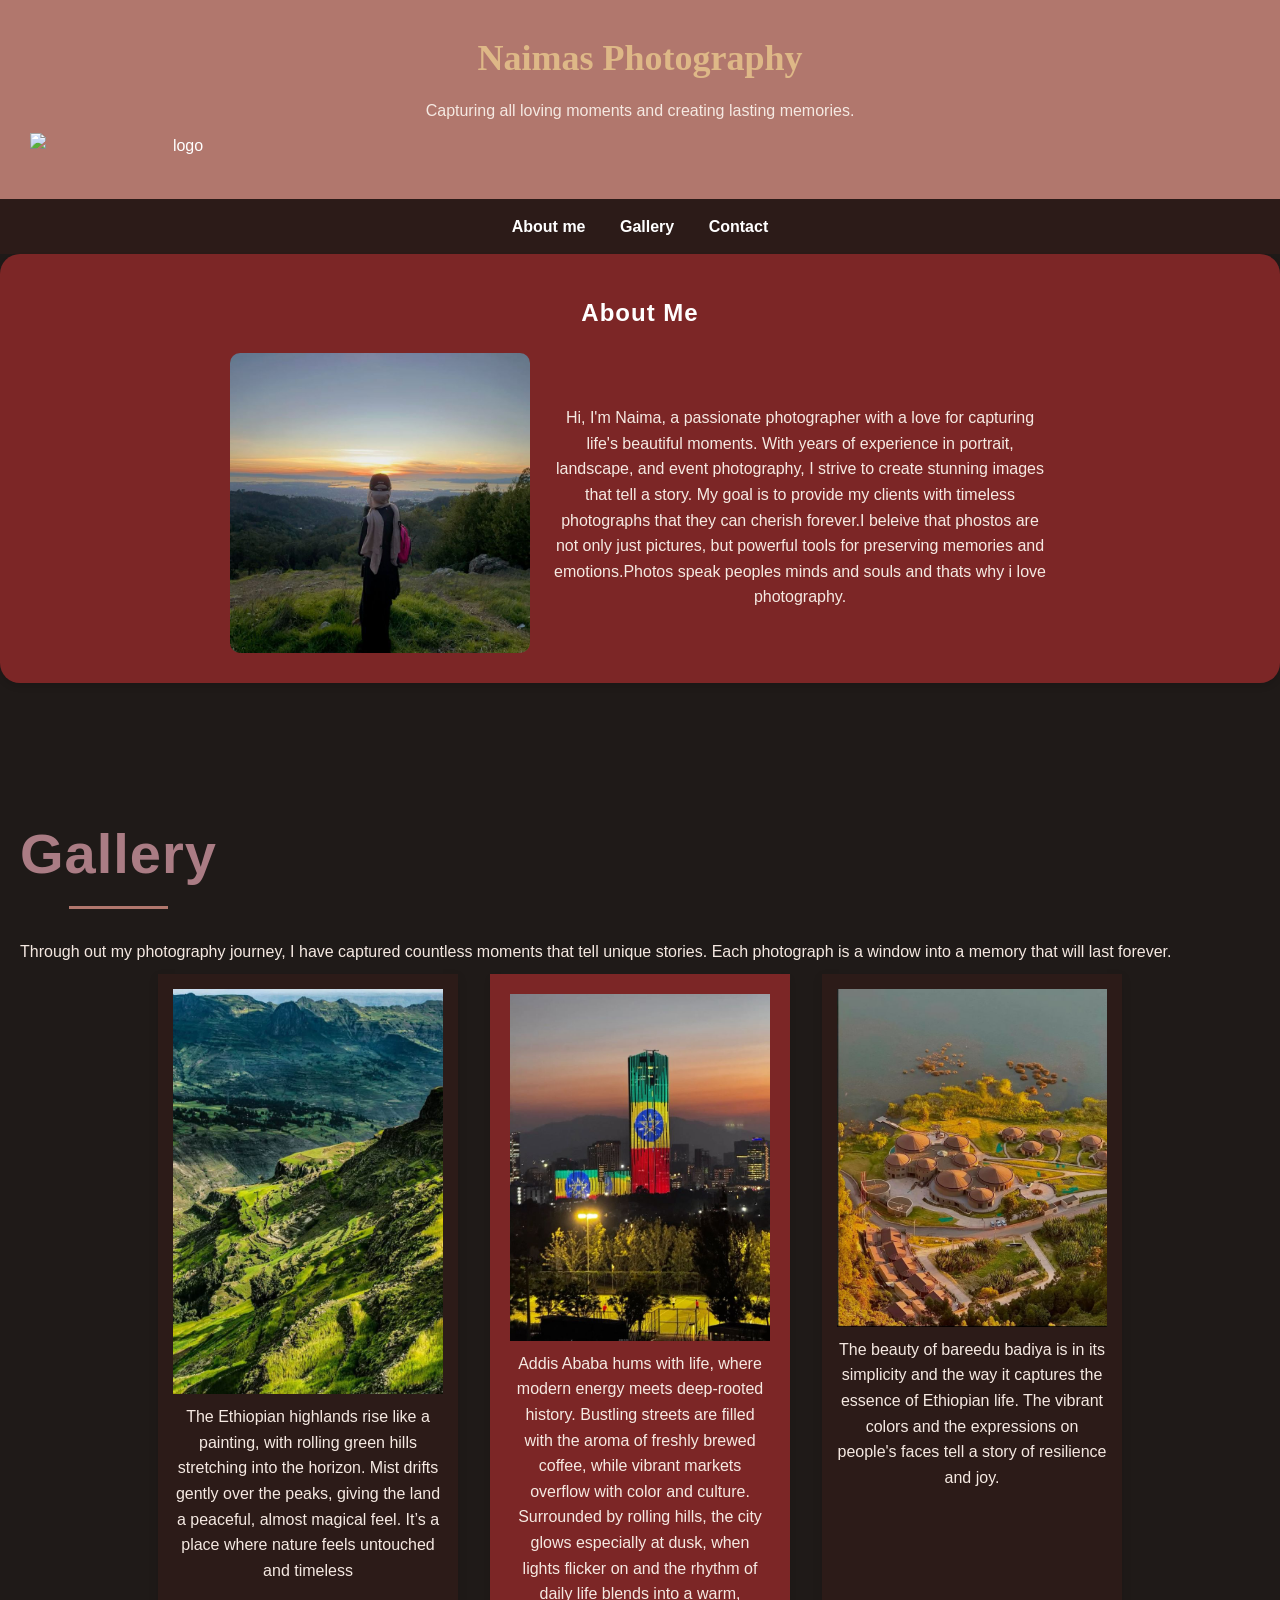
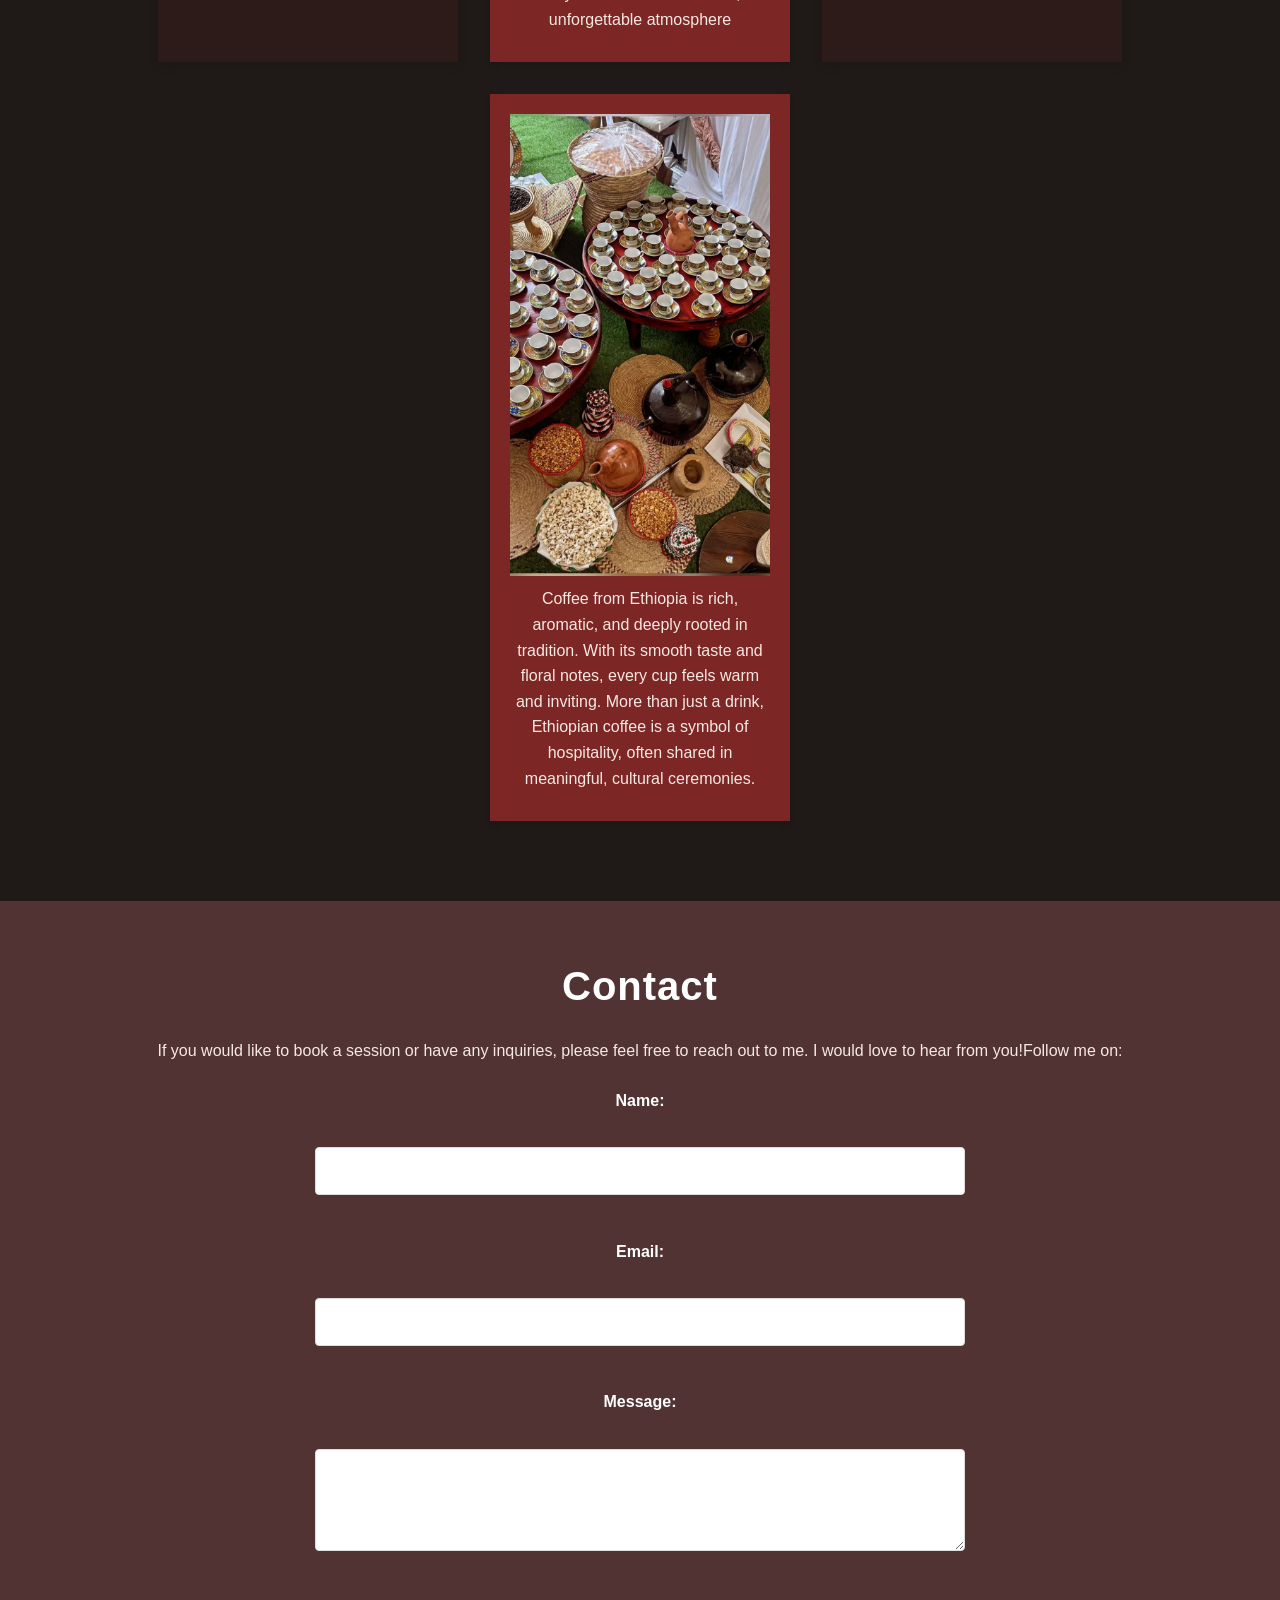
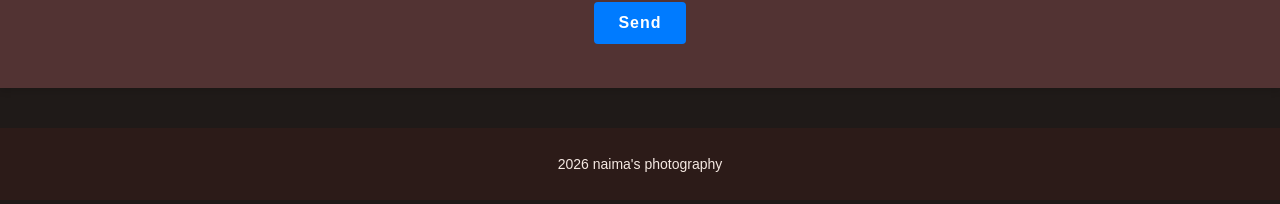
==== commit a619bbb0: "changed header" ====
--- a/index.html
+++ b/index.html
@@ -8,10 +8,15 @@
 <body>
 <!--logo-->
 <header class="logo">
-    <a href="/">
-        <h1>Naimas Photography</h1>
+  <div class="header-content">
+<div class="header-text">
+  <h1>Naimas Photography</h1>
     <p>Capturing all loving moments and creating lasting memories.</p>
-    </a>
+    
+</div>
+<img src="logo.jfif" alt="logo" class="header-img">
+  </div>
+        
 </header>
 
 <!--navigation bar-->
@@ -41,22 +46,22 @@
     <p>Through out my photography journey, I have captured countless moments that tell unique stories. Each photograph is a window into a memory that will last forever.</p>
     <div class="container">
   <div class="card">
-    <img src="highlands.jfif">
+    <img src="highlands.jfif" alt="Ethiopian Highlands">
     <p>The Ethiopian highlands rise like a painting, with rolling green hills stretching into the horizon. Mist drifts gently over the peaks, giving the land a peaceful, almost magical feel. It’s a place where nature feels untouched and timeless</p>
   </div>
 
   <div class="card">
-    <img src="addis.jfif">
+    <img src="addis.jfif" alt="city">
     <p>Addis Ababa hums with life, where modern energy meets deep-rooted history. Bustling streets are filled with the aroma of freshly brewed coffee, while vibrant markets overflow with color and culture. Surrounded by rolling hills, the city glows especially at dusk, when lights flicker on and the rhythm of daily life blends into a warm, unforgettable atmosphere</p>
   </div>
 
   <div class="card">
-    <img src="Ethiopia , Lake Wenchi.jfif">
+    <img src="Ethiopia , Lake Wenchi.jfif" alt="badiya">
     <p>The beauty of bareedu badiya is in its simplicity and the way it captures the essence of Ethiopian life. The vibrant colors and the expressions on people's faces tell a story of resilience and joy.</p>
   </div>
 
   <div class="card">
-    <img src="Ethiopian coffee.jfif">
+    <img src="Ethiopian coffee.jfif" alt="coffee">
     <p>Coffee from Ethiopia is rich, aromatic, and deeply rooted in tradition. With its smooth taste and floral notes, every cup feels warm and inviting. More than just a drink, Ethiopian coffee is a symbol of hospitality, often shared in meaningful, cultural ceremonies.</p>
   </div>
 </div>
@@ -68,18 +73,22 @@
     <p>If you would like to book a session or have any inquiries, please feel free to reach out to me. I would love to hear from you!Follow me on:</p>
     <!-- contact form -->
       <form>
-        <label for=" full-name">Name:</label><br />
+        <label for="full-name">Name:</label><br />
         <input type="text" id="full-name" name="full-name" /><br /><br />
 
         <!-- email input -->
-        <lable for="email">Email:</lable><br />
+      <label for="email">Email:</label><br />
         <input type="email" id="email" name="Email" /><br /><br />
 
         <!-- message input -->
-        <lable for="message">Message:</lable><br />
+        <label for="message">Message:</label><br />
         <textarea name="message" id="message" rows="4"></textarea><br><br>
         <button type="submit">Send</button>
       </form>
     </section>
   </body>
+  <footer>
+  <p>2026 naima's photography</p>
+
+  </footer>
 </html>
--- a/styles.css
+++ b/styles.css
@@ -25,7 +25,14 @@
     width: 300px;
         background-color: #2c1b18;
         box-shadow: 0 4px 10px rgba(0, 0, 0, 0.1);
-
+        padding: 15px;
+            transition: transform 0.3s ease, box-shadow 0.3s ease;
+
+
+}
+.card:hover{
+    transform: translateY(-10px);
+    box-shadow: 0 12px 25px rgba(0, 0, 0, 0.3);
 }
 
 img{
@@ -58,6 +65,7 @@
 }
 p{
     margin: 10px 0;
+    color: #f5e9e2;
 }
 .about-me-content{
     display: flex;
@@ -72,14 +80,14 @@
     border-radius: 50%;
 
 }
-#About-me{
+#about-me{
     padding: 40px;
     color: white;
     border-radius: 20px;
     transition: all 0.4s ease ;
 
 }
-#About-me:hover{
+#about-me:hover{
     background-color: #aa8383;
     transform: scale(1.05);
 }
@@ -125,12 +133,14 @@
     margin: 0 15px;
     text-decoration: none;
      font-weight: bold;
+     transition: color 0.3s ease;
 }
 nav a:hover{
     color: #ffd7c2;
 }
+
 #gallery h2{
-    font: size 3.5em;
+    font-size: 3.5em;
     text-align: center;
     position: relative;
     margin-bottom: 30px;
@@ -221,4 +231,24 @@
 .about-me-content img:hover {
   transform: scale(1.05);
   box-shadow: 0 10px 25px rgba(0,0,0,0.2);
-}+}
+html{
+    scroll-behavior: smooth;
+}
+button{
+    font-weight: bold;
+    letter-spacing: 1px;
+}
+h2{
+    font-weight: bold;
+    letter-spacing: 1px;
+
+}
+footer {
+    background-color: #2c1b18;
+    color: #f5e9e2;
+    text-align: center;
+    padding: 15px;
+    font-size: 14px;
+    margin-top: 40px;
+}
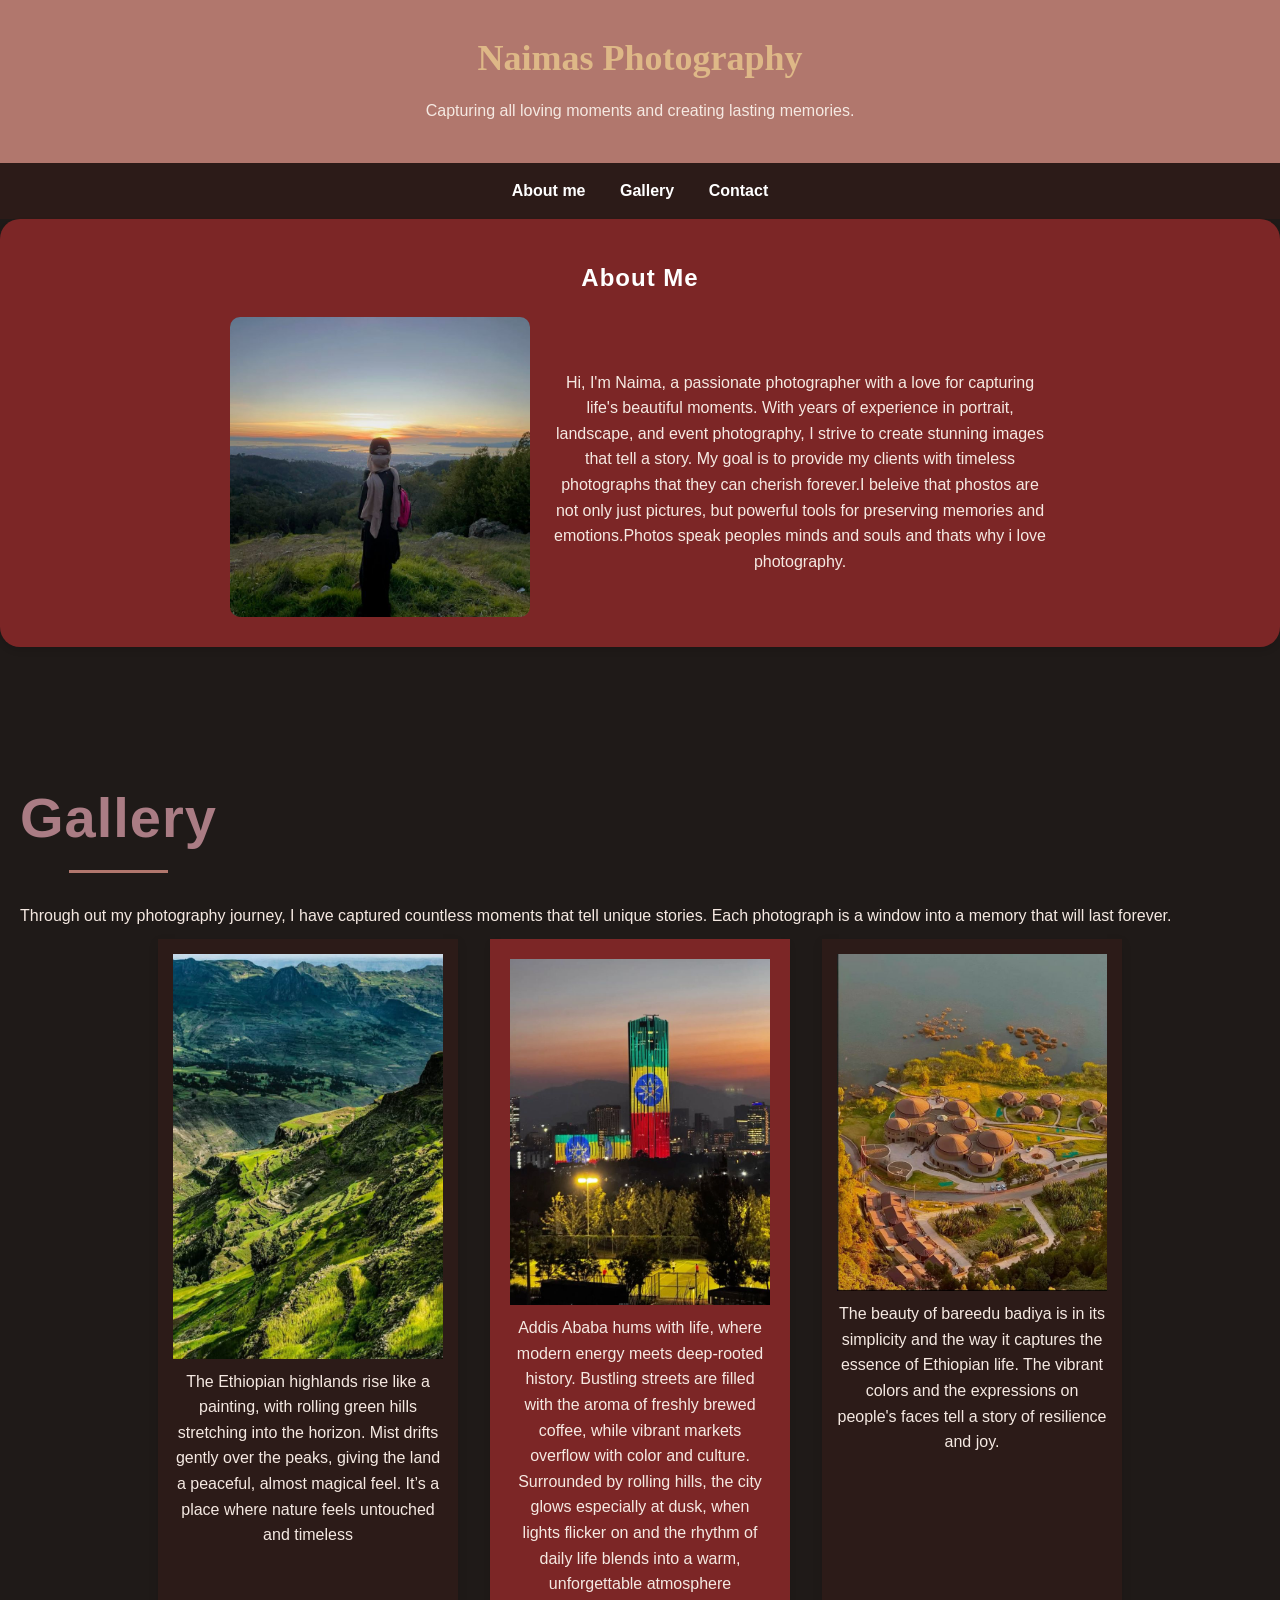
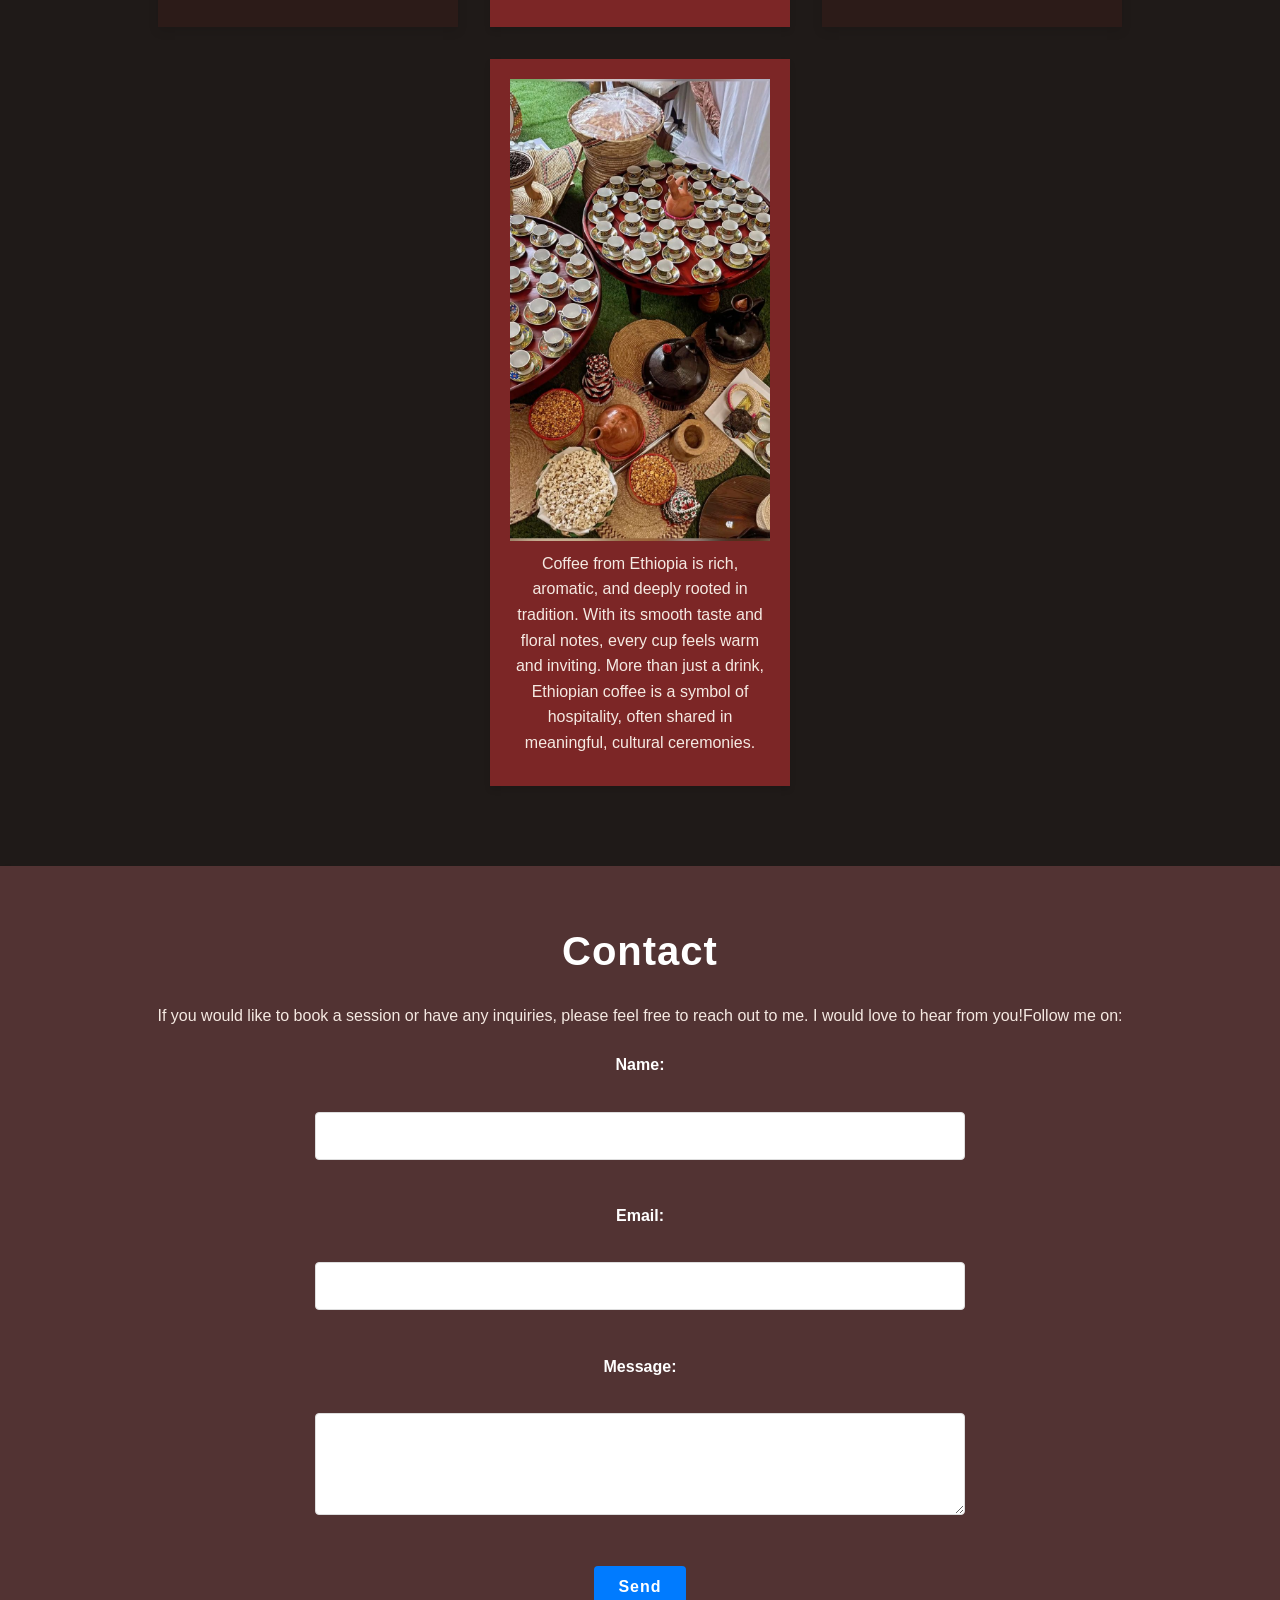
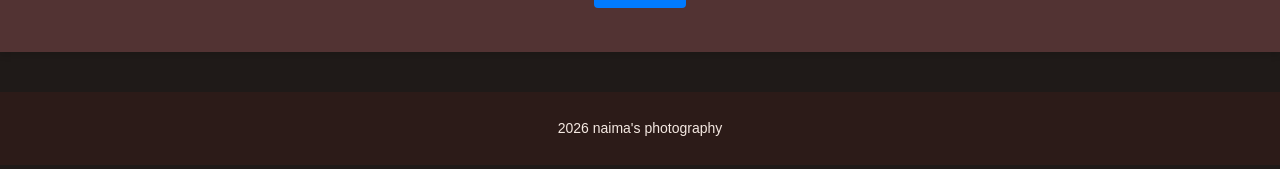
==== commit db1d8081: "add new images and update image references in index.html" ====
--- a/index.html
+++ b/index.html
@@ -14,7 +14,6 @@
     <p>Capturing all loving moments and creating lasting memories.</p>
     
 </div>
-<img src="logo.jfif" alt="logo" class="header-img">
   </div>
         
 </header>
@@ -30,7 +29,7 @@
 <section id="about-me">
     <h2>About Me</h2>
     <div class="about-me-content">
-        <img src="me.jfif" alt="me">
+        <img src="me.jpg" alt="me">
 
         <div class="about-txt">
               <p>
@@ -46,22 +45,22 @@
     <p>Through out my photography journey, I have captured countless moments that tell unique stories. Each photograph is a window into a memory that will last forever.</p>
     <div class="container">
   <div class="card">
-    <img src="highlands.jfif" alt="Ethiopian Highlands">
+    <img src="highlands.jpg" alt="Ethiopian Highlands">
     <p>The Ethiopian highlands rise like a painting, with rolling green hills stretching into the horizon. Mist drifts gently over the peaks, giving the land a peaceful, almost magical feel. It’s a place where nature feels untouched and timeless</p>
   </div>
 
   <div class="card">
-    <img src="addis.jfif" alt="city">
+    <img src="addis.jpg" alt="city">
     <p>Addis Ababa hums with life, where modern energy meets deep-rooted history. Bustling streets are filled with the aroma of freshly brewed coffee, while vibrant markets overflow with color and culture. Surrounded by rolling hills, the city glows especially at dusk, when lights flicker on and the rhythm of daily life blends into a warm, unforgettable atmosphere</p>
   </div>
 
   <div class="card">
-    <img src="Ethiopia , Lake Wenchi.jfif" alt="badiya">
+    <img src="lake-wenchi.jpg" alt="badiya">
     <p>The beauty of bareedu badiya is in its simplicity and the way it captures the essence of Ethiopian life. The vibrant colors and the expressions on people's faces tell a story of resilience and joy.</p>
   </div>
 
   <div class="card">
-    <img src="Ethiopian coffee.jfif" alt="coffee">
+    <img src="ethiopiancoffee.jpg" alt="coffee">
     <p>Coffee from Ethiopia is rich, aromatic, and deeply rooted in tradition. With its smooth taste and floral notes, every cup feels warm and inviting. More than just a drink, Ethiopian coffee is a symbol of hospitality, often shared in meaningful, cultural ceremonies.</p>
   </div>
 </div>
--- a/styles.css
+++ b/styles.css
@@ -5,6 +5,7 @@
     margin: 0;
     padding: 0;
     line-height: 1.6;
+
 }
 header{
     background-color: rgb(124, 38, 38);
@@ -252,3 +253,4 @@
     font-size: 14px;
     margin-top: 40px;
 }
+
